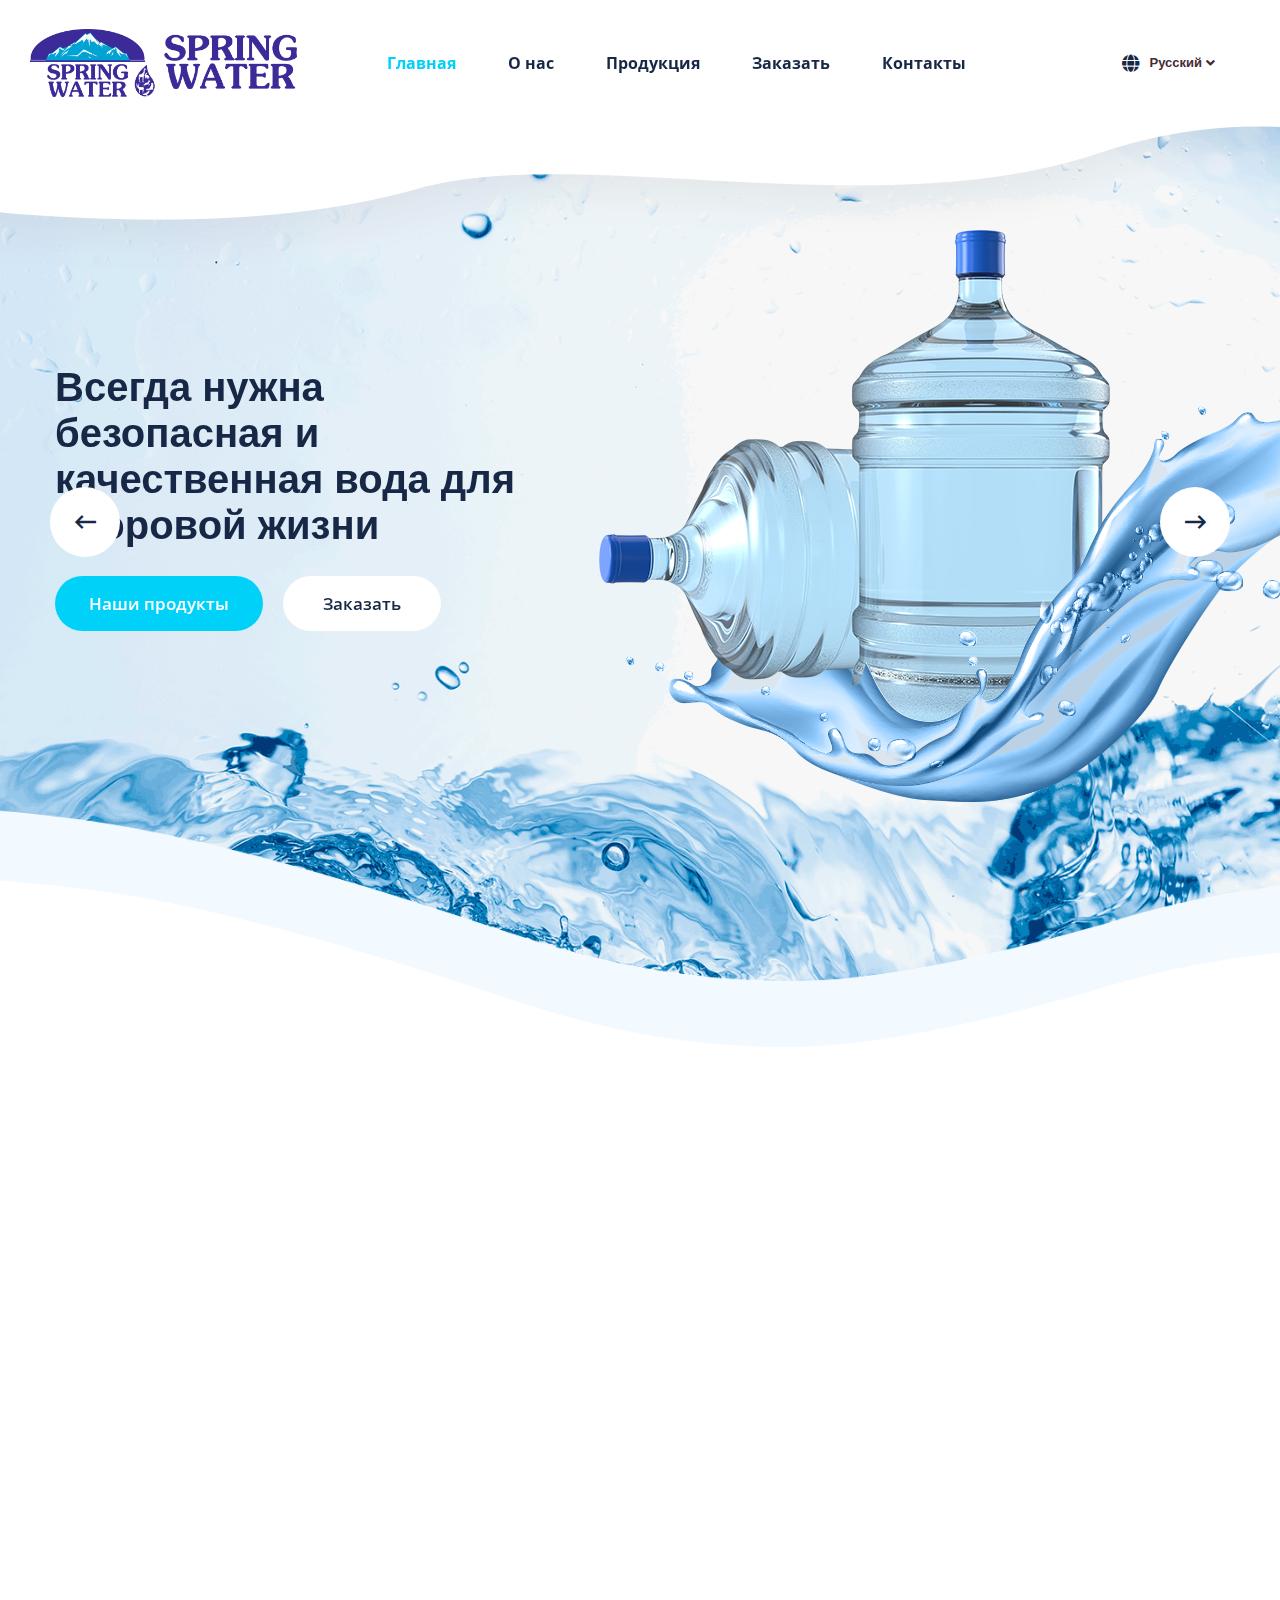
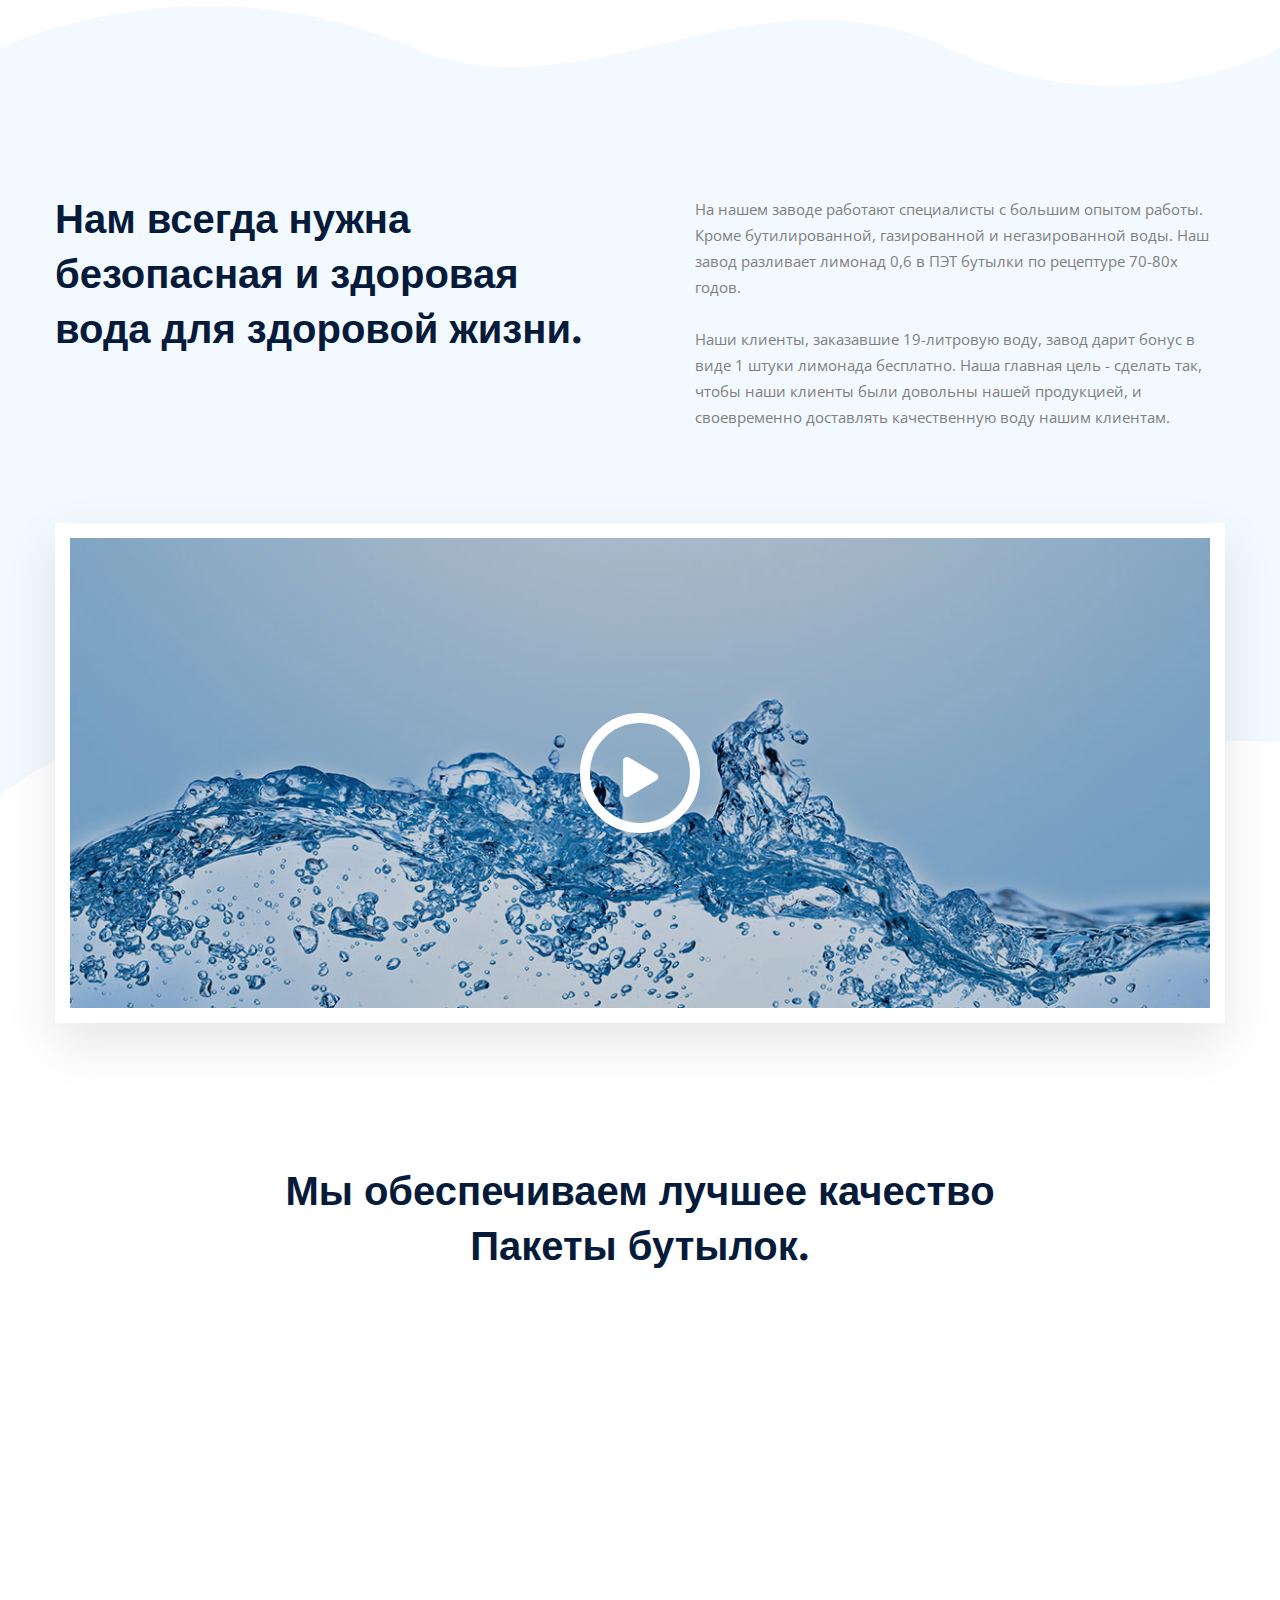
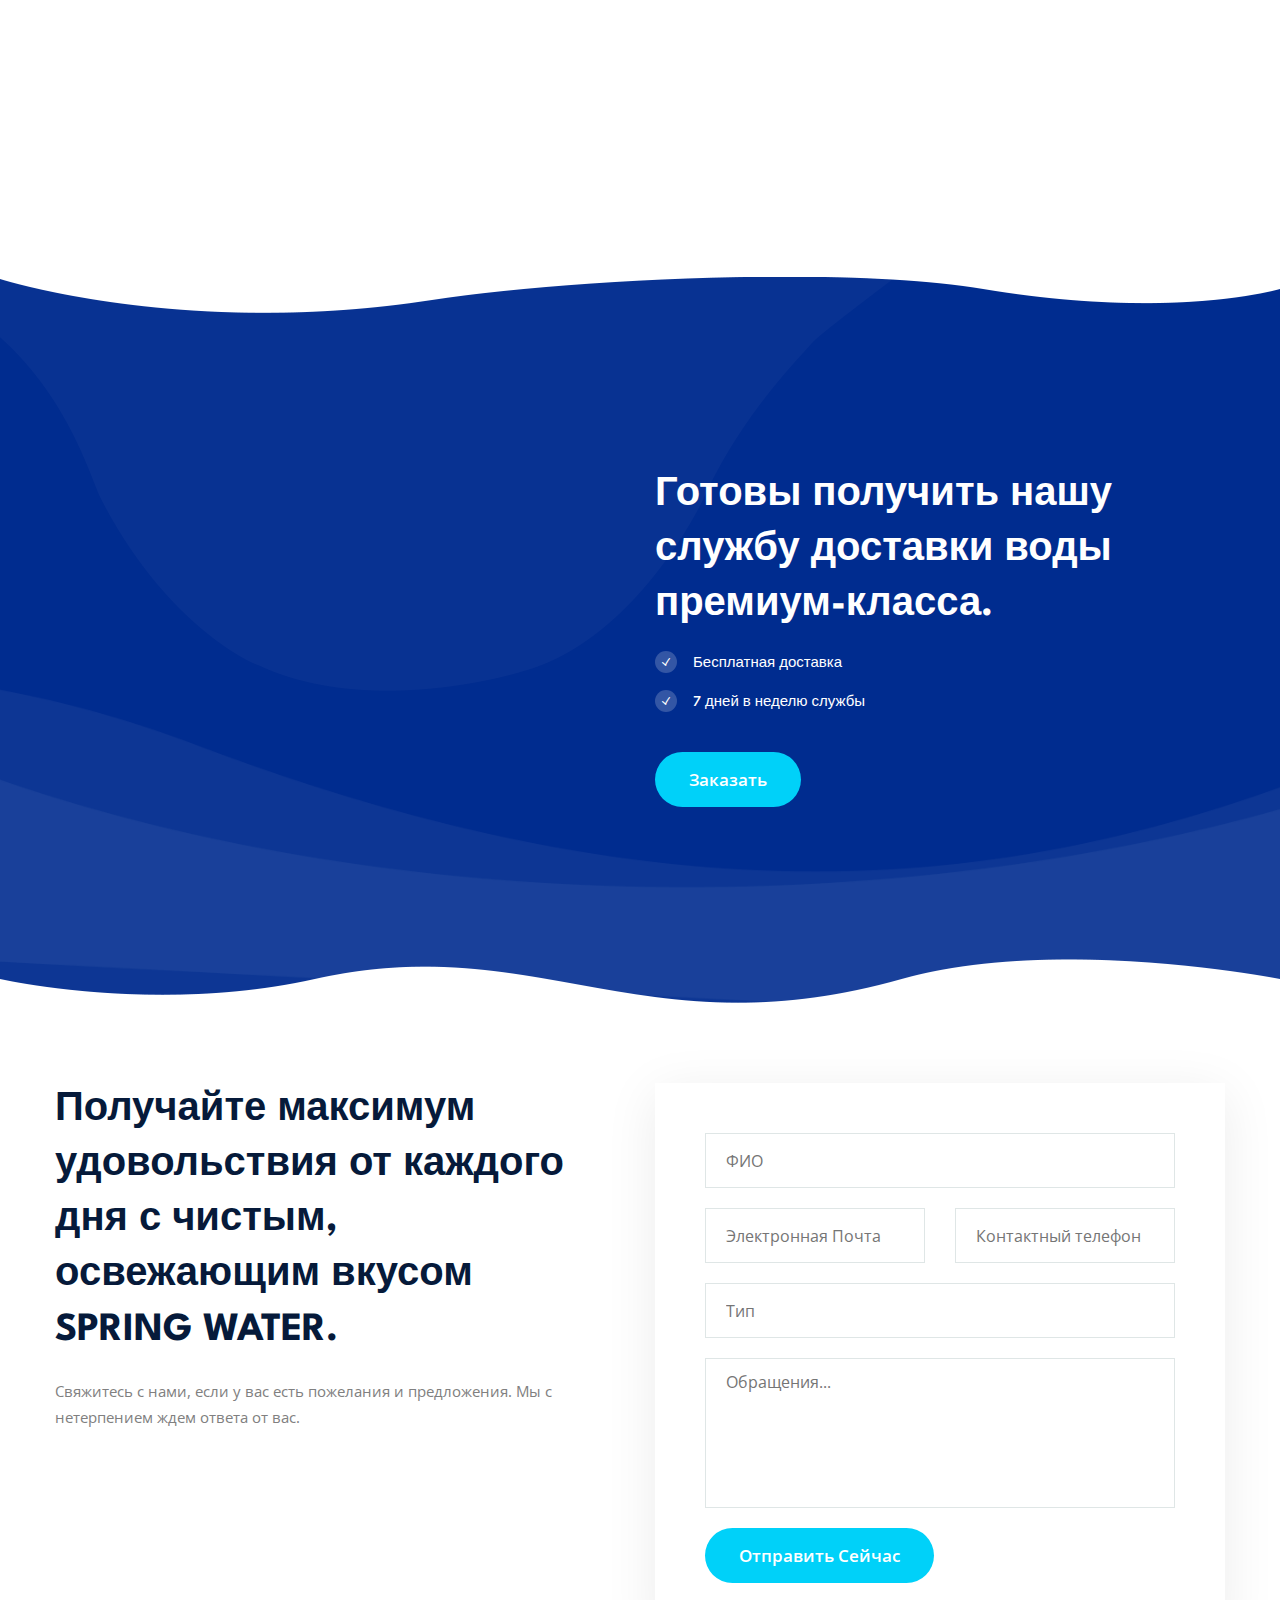
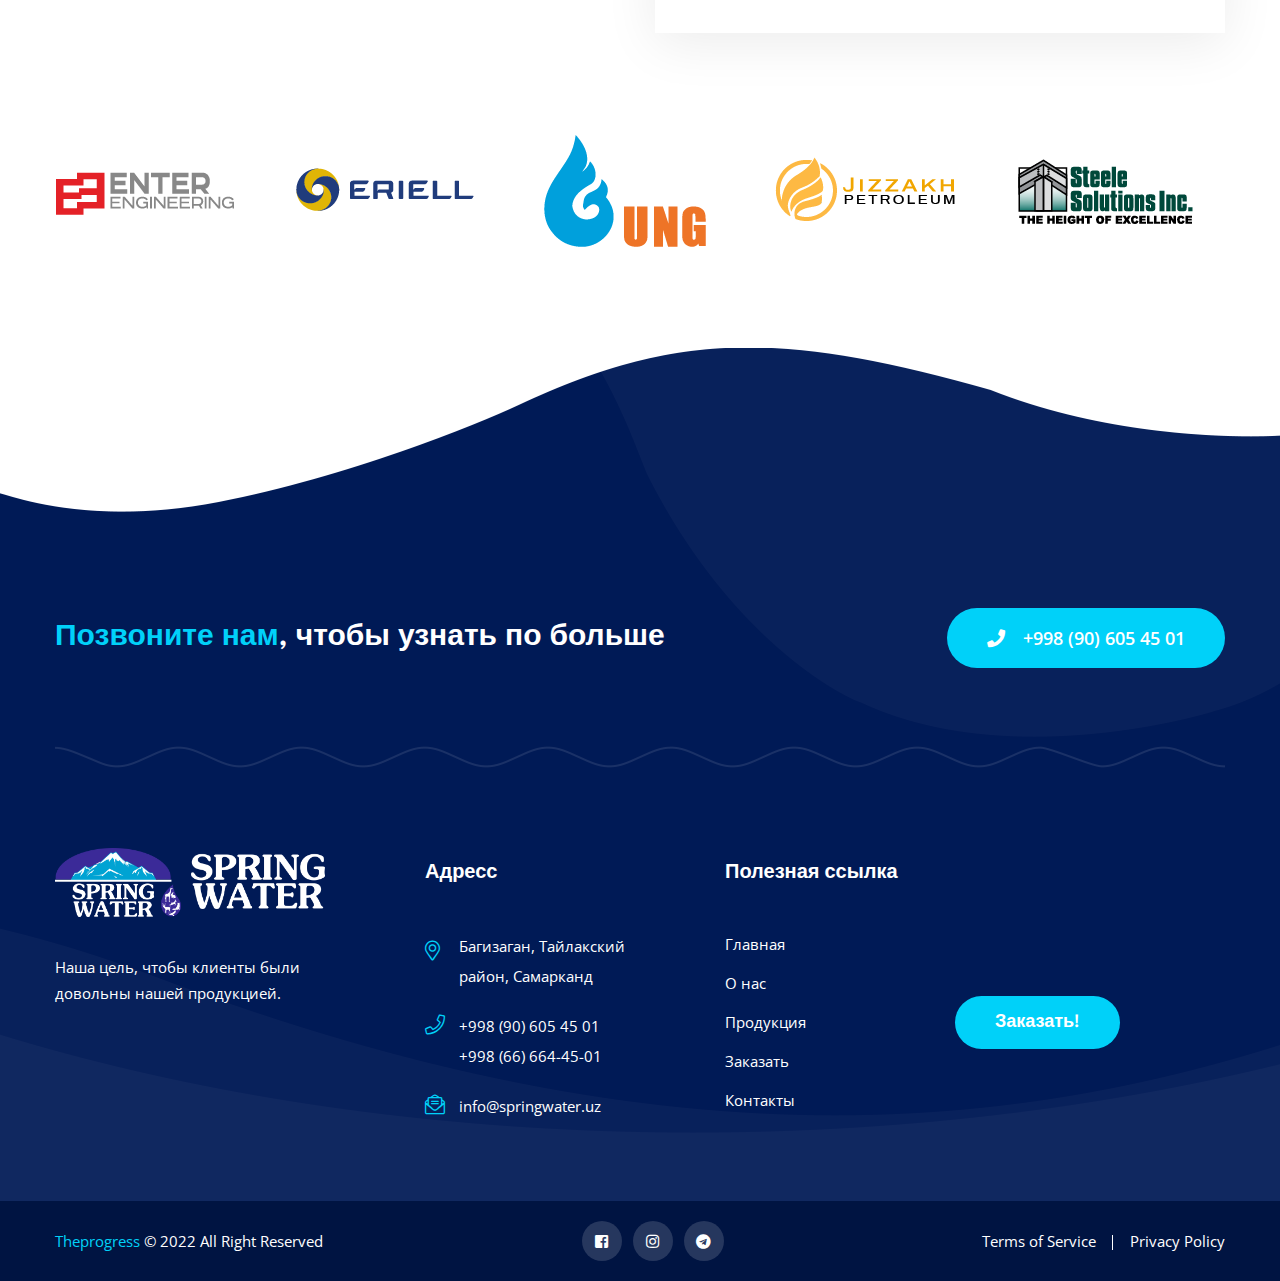
==== index.html @ 5a6dc111 "O'zbekchasi" ====
<!DOCTYPE html>
<html lang="en">

<head>
    <meta charset="utf-8">
    <meta http-equiv="X-UA-Compatible" content="IE=edge">
    <meta name="viewport" content="width=device-width, initial-scale=1.0, maximum-scale=1.0, user-scalable=0">

    <title>Springwater</title>

    <!-- Fav Icon -->
    <link rel="icon" href="assets/images/favicon.ico" type="image/x-icon">

    <!-- Google Fonts -->
    <link href="https://fonts.googleapis.com/css2?family=Spartan:wght@300;400;500;600;700;800;900&amp;display=swap"
        rel="stylesheet">
    <link
        href="https://fonts.googleapis.com/css2?family=Open+Sans:ital,wght@0,300;0,400;0,600;0,700;0,800;1,300;1,400;1,600;1,700;1,800&amp;display=swap"
        rel="stylesheet">

    <!-- Stylesheets -->
    <link href="assets/css/font-awesome-all.css" rel="stylesheet">
    <link href="assets/css/flaticon.css" rel="stylesheet">
    <link href="assets/css/owl.css" rel="stylesheet">
    <link href="assets/css/bootstrap.css" rel="stylesheet">
    <link href="assets/css/jquery.fancybox.min.css" rel="stylesheet">
    <link href="assets/css/animate.css" rel="stylesheet">
    <link href="assets/css/jquery-ui.css" rel="stylesheet">
    <link href="assets/css/color.css" rel="stylesheet">
    <link href="assets/css/style.css" rel="stylesheet">
    <link href="assets/css/responsive.css" rel="stylesheet">

</head>


<!-- page wrapper -->

<body>

    <div class="boxed_wrapper">


        <!-- preloader -->
        <div class="loader-wrap">
            <div class="preloader">
                <div class="preloader-close">Preloader Close</div>
                <div id="handle-preloader" class="handle-preloader">
                    <div class="animation-preloader">
                        <div class="spinner"></div>
                        <div class="txt-loading">
                            <span data-text-preloader="s" class="letters-loading">
                                s
                            </span>
                            <span data-text-preloader="p" class="letters-loading">
                                p
                            </span>
                            <span data-text-preloader="r" class="letters-loading">
                                r
                            </span>
                            <span data-text-preloader="i" class="letters-loading">
                                i
                            </span>
                            <span data-text-preloader="n" class="letters-loading">
                                n
                            </span>
                            <span data-text-preloader="g" class="letters-loading">
                                g
                            </span>
                            <span data-text-preloader="w" class="letters-loading">
                                w
                            </span>
                            <span data-text-preloader="a" class="letters-loading">
                                a
                            </span>
                            <span data-text-preloader="t" class="letters-loading">
                                t
                            </span>
                            <span data-text-preloader="e" class="letters-loading">
                                e
                            </span>
                            <span data-text-preloader="r" class="letters-loading">
                                r
                            </span>
                        </div>
                    </div>
                </div>
            </div>
        </div>
        <!-- preloader end -->


        <!-- main header -->
        <header class="main-header">
            <!-- header-lower -->
            <div class="header-lower">
                <div class="shape" style="background-image: url(assets/images/shape/shape-1.png);"></div>
                <div class="outer-box">
                    <div class="logo-box">
                        <figure class="logo"><a href="index.html"><img src="assets/images/logo.png" alt=""></a></figure>
                    </div>
                    <div class="menu-area clearfix">
                        <!--Mobile Navigation Toggler-->
                        <div class="mobile-nav-toggler">
                            <i class="icon-bar"></i>
                            <i class="icon-bar"></i>
                            <i class="icon-bar"></i>
                        </div>
                        <nav class="main-menu navbar-expand-md navbar-light">
                            <div class="collapse navbar-collapse show clearfix" id="navbarSupportedContent">
                                <ul class="navigation clearfix">
                                    <li class="current"><a href="index.html">Главная</a>
                                    </li>
                                    <li><a href="about.html">О нас
                                    </a>
                                    </li>
                                    <li><a href="shop.html">Продукция
                                    </a>
                                    </li>
                                    <li><a href="order.html">Заказать </a></li>
                                    <li><a href="contact.html">Контакты</a></li>
                                </ul>
                            </div>
                        </nav>
                    </div>
                    <div class="language nav-right">
                        <div class="lang-btn">
                            <i class="fas fa-globe icon"></i>
                            <span class="txt" style="text-transform: capitalize;">русский</span>
                            <span class="arrow fa fa-angle-down"></span>
                        </div>
                        <div class="lang-dropdown">
                            <ul>
                                <li><a href="https://en.springwater.uz/"  style="text-transform: capitalize;">английский</a></li>
                                <li><a href="https://uz.springwater.uz/"  style="text-transform: capitalize;">узбекский</a></li>
                            </ul>
                        </div>
                    </div>
                </div>
            </div>

            <!--sticky Header-->
            <div class="sticky-header">
                <div class="outer-box">
                    <div class="logo-box">
                        <figure class="logo"><a href="index.html"><img src="assets/images/logo.png" alt=""></a></figure>
                    </div>
                    <div class="menu-area clearfix">
                        <nav class="main-menu clearfix">
                            <!--Keep This Empty / Menu will come through Javascript-->
                        </nav>
                    </div>
                    <div class="language nav-right">
                        <div class="lang-btn">
                            <i class="fas fa-globe icon"></i>
                            <span class="txt" style="text-transform: capitalize;">русский</span>
                            <span class="arrow fa fa-angle-down"></span>
                        </div>
                        <div class="lang-dropdown">
                            <ul>
                                <li><a href="https://en.springwater.uz/"  style="text-transform: capitalize;">английский</a></li>
                                <li><a href="https://uz.springwater.uz/"  style="text-transform: capitalize;">узбекский</a></li>
                            </ul>
                        </div>
                    </div>
                </div>
            </div>
        </header>
        <!-- main-header end -->

        <!-- Mobile Menu  -->
        <div class="mobile-menu">
            <div class="menu-backdrop"></div>
            <div class="close-btn"><i class="fas fa-times"></i></div>

            <nav class="menu-box">
                <div class="nav-logo"><a href="index.html"><img src="assets/images/logo-2.png" alt="" title=""></a>
                </div>
                <div class="menu-outer">
                    <!--Here Menu Will Come Automatically Via Javascript / Same Menu as in Header-->
                </div>
                <div class="contact-info">
                    <h4>Контактная информация</h4>  
                    <ul>
                        <li>Багизаган, Тайлакский район, Самарканд</li>
                        <li><a href="tel:+99890 605 45">+998 (90) 605 45</a></li>
                        <li><a href="mailto:info@example.com">info@springwater.uz</a></li>
                    </ul>
                </div>
                <div class="social-links">
                    <ul class="clearfix">
                        <li><a href="https://www.facebook.com/springwateruz"><span class="fab fa-facebook-square"></span></a></li>
                        <li><a href="https://www.instagram.com/springwateruz/"><span class="fab fa-instagram"></span></a></li>
                        <li><a href="https://t.me/springwateruz"><span class="fab fa-telegram"></span></a></li>
                    </ul>
                </div>
            </nav>
        </div><!-- End Mobile Menu -->


        <!-- banner-style-two -->
        <section class="banner-style-two">
            <div class="pattern-layer" style="background-image: url(assets/images/shape/shape-15.png);"></div>
            <div class="banner-carousel owl-theme owl-carousel owl-dots-none">
                <div class="slide-item">
                    <div class="image-layer" style="background-image: url(assets/images/banner/banner-1.png);"></div>
                    <div class="auto-container">
                        <div class="inner-box">
                            <div class="image-box">
                                <figure class="image"><img src="assets/images/banner/vector-3.png" alt=""></figure>
                            </div>
                            <div class="content-box">
                                <h2>Всегда нужна безопасная и качественная вода для здоровой жизни</h2>
                                <div class="btn-box clearfix">
                                    <a href="shop.html" class="theme-btn btn-one">Наши продукты</a>
                                    <a href="order.html" class="theme-btn banner-btn">Заказать</a>
                                </div>
                            </div>
                        </div>
                    </div>
                </div>
                <div class="slide-item">
                    <div class="image-layer" style="background-image: url(assets/images/banner/banner-2.png);"></div>
                    <div class="auto-container">
                        <div class="inner-box">
                            <div class="image-box">
                                <figure class="image"><img src="assets/images/banner/vector-4.png" alt=""></figure>
                            </div>
                            <div class="content-box">
                                <h2>Получайте максимум удовольствия от каждого дня с чистым, освежающим вкусом SPRING WATER.</h2>
                                <div class="btn-box clearfix">
                                    <a href="shop.html" class="theme-btn btn-one">Наши продукты</a>
                                    <a href="order.html" class="theme-btn banner-btn">Заказать</a>
                                </div>
                            </div>
                        </div>
                    </div>
                </div>
                <div class="slide-item">
                    <div class="pattern-layer-2" style="background-image: url(assets/images/shape/shape-17.png);"></div>
                    <div class="image-layer" style="background-image: url(assets/images/banner/banner-3.png);"></div>
                    <div class="auto-container">
                        <div class="inner-box">
                            <div class="content-box">
                                <h2>100% НАТУРАЛЬНАЯ РОДНИКОВАЯ ВОДА.
                                    И ГОРДИМСЯ ЭТИМ.</h2>
                                <div class="btn-box clearfix">
                                    <a href="shop.html" class="theme-btn btn-one">Наши продукты</a>
                                    <a href="order.html" class="theme-btn banner-btn">Заказать</a>
                                </div>
                            </div>
                        </div>
                    </div>
                </div>
            </div>
        </section>
        <!-- banner-style-two end -->


        <!-- feature-section -->
        <section class="feature-section alternat-2 centred">
            <div class="auto-container">
                <div class="inner-container wow fadeInLeft animated" data-wow-delay="00ms" data-wow-duration="1500ms">
                    <div class="title-text">
                        <h2>Надежное имя в <br>
                            Промышленность бутилированной воды</h2>
                    </div>
                    <div class="row clearfix">
                        <div class="col-lg-3 col-md-6 col-sm-12 feature-block">
                            <div class="feature-block-one">
                                <div class="inner-box">
                                    <div class="shape" style="background-image: url(assets/images/shape/shape-3.png);">
                                    </div>
                                    <div class="icon-box"><i class="flaticon-water-drop"></i></div>
                                    <h4>Максимальная чистота</h4>
                                </div>
                            </div>
                        </div>
                        <div class="col-lg-3 col-md-6 col-sm-12 feature-block">
                            <div class="feature-block-one">
                                <div class="inner-box">
                                    <div class="shape" style="background-image: url(assets/images/shape/shape-3.png);">
                                    </div>
                                    <div class="icon-box"><i class="flaticon-water-drop-1"></i></div>
                                    <h4>Без хлора</h4>
                                </div>
                            </div>
                        </div>
                        <div class="col-lg-3 col-md-6 col-sm-12 feature-block">
                            <div class="feature-block-one">
                                <div class="inner-box">
                                    <div class="shape" style="background-image: url(assets/images/shape/shape-3.png);">
                                    </div>
                                    <div class="icon-box"><i class="flaticon-recycle"></i></div>
                                    <h4>5 шагов фильтрации</h4>
                                </div>
                            </div>
                        </div>
                        <div class="col-lg-3 col-md-6 col-sm-12 feature-block">
                            <div class="feature-block-one">
                                <div class="inner-box">
                                    <div class="icon-box"><i class="flaticon-glass"></i></div>
                                    <h4>Здоровая вода</h4>
                                </div>
                            </div>
                        </div>
                    </div>
                </div>
            </div>
        </section>
        <!-- feature-section end -->


        <!-- about-style-two -->
        <section class="about-style-two">
            <div class="pattern-layer" style="background-image: url(assets/images/shape/shape-16.png);"></div>
            <div class="auto-container">
                <div class="content-box">
                    <div class="row clearfix">
                        <div class="col-lg-6 col-md-12 col-sm-12 title-column">
                            <div class="sec-title">
                                <h2>Нам всегда нужна безопасная и здоровая вода для здоровой жизни.</h2>
                            </div>
                        </div>
                        <div class="col-lg-6 col-md-12 col-sm-12 text-column">
                            <div class="text">
                                <p>На нашем заводе работают специалисты с большим опытом работы.
                                    Кроме бутилированной, газированной и негазированной воды.
                                    Наш завод разливает лимонад 0,6 в ПЭТ бутылки по рецептуре 70-80х годов.
                                </p>
                                <p> Наши клиенты, заказавшие 19-литровую воду, завод дарит бонус в виде 1 штуки лимонада бесплатно.
                                    Наша главная цель - сделать так, чтобы наши клиенты были довольны нашей продукцией, и своевременно доставлять качественную воду нашим клиентам.</p>
                            </div>
                        </div>
                    </div>
                </div>
                <div class="video-inner">
                    <div class="inner-box" style="background-image: url(assets/images/background/video-1.jpg);">
                        <div class="video-btn">
                            <a href="https://www.youtube.com/watch?v=nfP5N9Yc72A&amp;t=28s" class="lightbox-image"
                                data-caption=""><i class="fas fa-play"></i></a>
                        </div>
                    </div>
                </div>
            </div>
        </section>
        <!-- about-style-two end -->


        <!-- shop-section -->
        <section class="shop-section centred pt-145">
            <div class="auto-container">
                <div class="sec-title">
                    <h2>Мы обеспечиваем лучшее качество <br>
                        Пакеты бутылок.</h2>
                </div>
                <div class="row clearfix">
                    <div class="col-lg-4 col-md-6 col-sm-12 shop-block">
                        <div class="shop-block-one wow fadeInUp animated" data-wow-delay="00ms"
                            data-wow-duration="1500m">
                            <div class="inner-box">
                                <figure class="image-box"><img src="assets/images/resource/shop/shop-1.jpg" alt=""></figure>
                                <div class="lower-content">
                                    <div class="shape" style="background-image: url(assets/images/shape/shape-7.png);"></div>
                                    <span>Бутылка 6 л</span>
                                    <h4><a href="order.html">Минеральная вода</a></h4>
                                    <div class="btn-box">
                                        <a href="order.html" class="theme-btn btn-two">Заказать</a>
                                    </div>
                                </div>
                            </div>
                        </div>
                    </div>
                    <div class="col-lg-4 col-md-6 col-sm-12 shop-block">
                        <div class="shop-block-one wow fadeInUp animated" data-wow-delay="300ms"
                            data-wow-duration="1500m">
                            <div class="inner-box">
                                <figure class="image-box"><img src="assets/images/resource/shop/shop-2.jpg" alt=""></figure>
                                <div class="lower-content">
                                    <div class="shape" style="background-image: url(assets/images/shape/shape-7.png);"></div>
                                    <span>Бутылка 19 л</span>
                                    <h4><a href="order.html">Минеральная вода</a></h4>
                                    <div class="btn-box">
                                        <a href="order.html" class="theme-btn btn-two">Заказать</a>
                                    </div>
                                </div>
                            </div>
                        </div>
                    </div>
                    <div class="col-lg-4 col-md-6 col-sm-12 shop-block">
                        <div class="shop-block-one wow fadeInUp animated" data-wow-delay="600ms"
                            data-wow-duration="1500m">
                            <div class="inner-box">
                                <figure class="image-box"><img src="assets/images/resource/shop/shop-3.jpg" alt=""></figure>
                                <div class="lower-content">
                                    <div class="shape" style="background-image: url(assets/images/shape/shape-7.png);"></div>
                                    <span>Бутылка 1 л</span>
                                    <h4><a href="order.html">Минеральная вода</a></h4>
                                    <div class="btn-box">
                                        <a href="order.html" class="theme-btn btn-two">Заказать</a>
                                    </div>
                                </div>
                            </div>
                        </div>
                    </div>
                </div>
            </div>
        </section>
        <!-- shop-section end -->

        <!-- cta-section -->
        <section class="cta-section bg-color-2" style="margin-top: 100px">
            <div class="pattern-layer">
                <div class="pattern-1" style="background-image: url(assets/images/shape/shape-10.png);"></div>
                <div class="pattern-2" style="background-image: url(assets/images/shape/shape-2.png);"></div>
                <div class="pattern-3" style="background-image: url(assets/images/shape/shape-33.png);"></div>
                <div class="pattern-4" style="background-image: url(assets/images/shape/shape-34.png);"></div>
            </div>
            <div class="auto-container">
                <div class="row align-items-center clearfix">
                    <div class="col-lg-6 col-md-12 col-sm-12 image-column">
                        <figure class="image-box wow slideInLeft animated" data-wow-delay="00ms"
                            data-wow-duration="1500m clearfix"><img src="assets/images/resource/cta-1.png" alt="">
                        </figure>
                    </div>
                    <div class="col-lg-6 col-md-12 col-sm-12 content-column">
                        <div class="content_block_3">
                            <div class="content-box">
                                <div class="sec-title light">
                                    <h2>Готовы получить нашу службу доставки воды премиум-класса.</h2>
                                </div>
                                <ul class="list clearfix">
                                    <li>Бесплатная доставка</li>
                                    <li>7 дней в неделю службы </li>
                                </ul>
                                <div class="btn-box">
                                    <a href="order.html" class="theme-btn btn-one">Заказать</a>
                                </div>
                            </div>
                        </div>
                    </div>
                </div>
            </div>
        </section>
        <!-- cta-section end -->

        <!-- contact-section -->
        <section class="contact-section bg-color-1" style="padding-top: 80px;">
            <div class="pattern-layer" style="background-image: url(assets/images/shape/shape-23.png);"></div>
            <div class="auto-container">
                <div class="row clearfix">
                    <div class="col-lg-6 col-md-12 col-sm-12 title-column">
                        <div class="title-inner">
                            <div class="sec-title">
                                <h2>Получайте максимум удовольствия от каждого дня с чистым, освежающим вкусом SPRING WATER.</h2>
                            </div>
                            <div class="text">
                                <p>Свяжитесь с нами, если у вас есть пожелания и предложения. Мы с нетерпением ждем ответа от вас.
                                </p>
                            </div>
                        </div>
                    </div>
                    <div class="col-lg-6 col-md-12 col-sm-12 form-column">
                        <div class="content_block_5">
                            <div class="form-inner">
                                <form method="post" action="http://azim.commonsupport.com/Acuasafe/sendemail.php"
                                    id="contact-form" class="default-form">
                                    <div class="row clearfix">
                                        <div class="col-lg-12 col-md-6 col-sm-12 form-group">
                                            <input type="text" name="username" placeholder="ФИО" required="">
                                        </div>
                                        <div class="col-lg-6 col-md-6 col-sm-12 form-group">
                                            <input type="email" name="email" placeholder="Электронная Почта" required="">
                                        </div>
                                        <div class="col-lg-6 col-md-6 col-sm-12 form-group">
                                            <input type="text" name="phone" required="" placeholder="Контактный телефон">
                                        </div>
                                        <div class="col-lg-12 col-md-6 col-sm-12 form-group">
                                            <input type="text" name="subject" required="" placeholder="Тип">
                                        </div>
                                        <div class="col-lg-12 col-md-12 col-sm-12 form-group">
                                            <textarea name="message" placeholder="Oбращения..."></textarea>
                                        </div>
                                        <div class="col-lg-12 col-md-12 col-sm-12 form-group message-btn">
                                            <button class="theme-btn btn-one" type="submit" name="submit-form">Отправить Cейчас</button>
                                        </div>
                                    </div>
                                </form>
                            </div>
                        </div>
                    </div>
                </div>
            </div>
        </section>
        <!-- contact-section end -->


        <!-- clients-section -->
        <section class="clients-section" style="margin: 100px 0;">
            <div class="auto-container">
                <div class="clients-carousel owl-carousel owl-theme owl-dots-none owl-nav-none">
                    <figure class="logo-image"><a href="index.html"><img src="assets/images/clients/clients-logo-1.png"
                                alt=""></a></figure>
                    <figure class="logo-image"><a href="index.html"><img src="assets/images/clients/clients-logo-2.png"
                                alt=""></a></figure>
                    <figure class="logo-image"><a href="index.html"><img src="assets/images/clients/clients-logo-3.png"
                                alt=""></a></figure>
                    <figure class="logo-image"><a href="index.html"><img src="assets/images/clients/clients-logo-4.png"
                                alt=""></a></figure>
                    <figure class="logo-image"><a href="index.html"><img src="assets/images/clients/clients-logo-5.png"
                                alt=""></a></figure>
                </div>
            </div>
        </section>
        <!-- clients-section end -->


        <!-- main-footer -->
        <footer class="main-footer">
            <div class="pattern-layer">
                <div class="pattern-1" style="background-image: url(assets/images/shape/shape-12.png);"></div>
                <div class="pattern-2" style="background-image: url(assets/images/shape/shape-13.png);"></div>
                <div class="pattern-3" style="background-image: url(assets/images/shape/shape-14.png);"></div>
            </div>
            <div class="auto-container">
                <div class="footer-top clearfix">
                    <div class="line-shape" style="background-image: url(assets/images/shape/shape-11.png);"></div>
                    <div class="text pull-left">
                        <h2><span>Позвоните нам</span>, чтобы узнать по больше</h2>
                    </div>
                    <div class="support-box pull-right">
                        <a href="tel:+998906054501"><i class="fas fa-phone"></i>+998 (90) 605 45 01</a>
                    </div>
                </div>
                <div class="widget-section">
                    <div class="row clearfix">
                        <div class="col-lg-3 col-md-6 col-sm-12 footer-column">
                            <div class="footer-widget logo-widget">
                                <figure class="footer-logo"><a href="index.html"><img
                                            src="assets/images/footer-logo.png" alt=""></a></figure>
                                <div class="text">
                                    <p>Наша цель, чтобы клиенты были довольны нашей продукцией.</p>
                                </div>
                            </div>
                        </div>
                        <div class="col-lg-3 col-md-6 col-sm-12 footer-column">
                            <div class="footer-widget contact-widget ml-70">
                                <div class="widget-title">
                                    <h4>Адресс</h4>
                                </div>
                                <div class="widget-content">
                                    <ul class="info-list clearfix">
                                        <li><i class="fal fa-map-marker-alt"></i>Багизаган, Тайлакский район, Самарканд
                                        </li>
                                        <li><i class="fal fa-phone"></i><a href="tel:+998906054501">+998 (90) 605 45
                                                01</a><a href="tel:+998666644501">+998 (66) 664-45-01</a></li>
                                        <li><i class="fal fa-envelope-open-text"></i><a
                                                href="mailto:info@springwater.uz">info@springwater.uz</a></li>
                                    </ul>
                                </div>
                            </div>
                        </div>
                        <div class="col-lg-3 col-md-6 col-sm-12 footer-column">
                            <div class="footer-widget links-widget ml-70">
                                <div class="widget-title">
                                    <h4>Полезная ссылка</h4>
                                </div>
                                <div class="widget-content">
                                    <ul class="links-list clearfix">
                                        <li><a href="index.html">Главная</a>
                                        </li>
                                        <li><a href="about.html">О нас
                                        </a>
                                        </li>
                                        <li><a href="shop.html">Продукция
                                        </a>
                                        </li>
                                        <li><a href="order.html">Заказать </a></li>
                                        <li><a href="contact.html">Контакты</a></li>
                                    </ul>
                                </div>
                            </div>
                        </div>
                        <div class="col-lg-3 col-md-6 col-sm-12 footer-column">
                            <div class="footer-widget subscribe-widget">
                                <div class="widget-content">
                                    <div class="form-inner">
                                        <a href="order.html" class="orderNow">Заказать!</a>
                                    </div>
                                </div>
                            </div>
                        </div>
                    </div>
                </div>
            </div>
            <div class="footer-bottom">
                <div class="auto-container">
                    <div class="bottom-inner">
                        <div class="copyright">
                            <p><a href="https://theprogress.uz/">Theprogress</a> &copy; 2022 All Right Reserved</p>
                        </div>
                        <ul class="social-links clearfix">
                            <li><a href="https://www.facebook.com/springwateruz"><span class="fab fa-facebook-square"></span></a></li>
                            <li><a href="https://www.instagram.com/springwateruz/"><span class="fab fa-instagram"></span></a></li>
                            <li><a href="https://t.me/springwateruz"><span class="fab fa-telegram"></span></a></li>
                        </ul>
                        <ul class="footer-nav clearfix">
                            <li><a href="index.html">Terms of Service</a></li>
                            <li><a href="index.html">Privacy Policy</a></li>
                        </ul>
                    </div>
                </div>
            </div>
        </footer>
        <!-- main-footer end -->



        <!--Scroll to top-->
        <button class="scroll-top scroll-to-target" data-target="html">
            <span class="fal fa-angle-up"></span>
        </button>
    </div>


    <!-- jequery plugins -->
    <script src="assets/js/jquery.js"></script>
    <script src="assets/js/popper.min.js"></script>
    <script src="assets/js/bootstrap.min.js"></script>
    <script src="assets/js/owl.js"></script>
    <script src="assets/js/wow.js"></script>
    <script src="assets/js/validation.js"></script>
    <script src="assets/js/jquery.fancybox.js"></script>
    <script src="assets/js/appear.js"></script>
    <script src="assets/js/scrollbar.js"></script>
    <script src="assets/js/jquery-ui.js"></script>
    <script src="assets/js/jquery.nice-select.min.js"></script>

    <!-- main-js -->
    <script src="assets/js/script.js"></script>

</body><!-- End of .page_wrapper -->

<!-- Mirrored from azim.commonsupport.com/Acuasafe/index.html by HTTrack Website Copier/3.x [XR&CO'2014], Mon, 17 Jan 2022 16:27:12 GMT -->

</html>
---- assets/css/flaticon.css ----
@font-face {
    font-family: "flaticon";
    src: url("../fonts/flaticonba3e.ttf?95a56ff57e8d0557ee40da3b6ed5f46e") format("truetype"),
url("../fonts/flaticonba3e.woff?95a56ff57e8d0557ee40da3b6ed5f46e") format("woff"),
url("../fonts/flaticonba3e.woff2?95a56ff57e8d0557ee40da3b6ed5f46e") format("woff2"),
url("../fonts/flaticonba3e.eot?95a56ff57e8d0557ee40da3b6ed5f46e#iefix") format("embedded-opentype"),
url("../fonts/flaticonba3e.svg?95a56ff57e8d0557ee40da3b6ed5f46e#flaticon") format("svg");
}

i[class^="flaticon-"]:before, i[class*=" flaticon-"]:before {
    font-family: flaticon !important;
    font-style: normal;
    font-weight: normal !important;
    font-variant: normal;
    text-transform: none;
    line-height: 1;
    -webkit-font-smoothing: antialiased;
    -moz-osx-font-smoothing: grayscale;
}

.flaticon-water-drop:before {
    content: "\f101";
}
.flaticon-water-drop-1:before {
    content: "\f102";
}
.flaticon-recycle:before {
    content: "\f103";
}
.flaticon-glass:before {
    content: "\f104";
}
.flaticon-water-glass:before {
    content: "\f105";
}
.flaticon-water-bottle:before {
    content: "\f106";
}
.flaticon-water-bottle-1:before {
    content: "\f107";
}
.flaticon-water:before {
    content: "\f108";
}
.flaticon-water-1:before {
    content: "\f109";
}
.flaticon-draw-check-mark:before {
    content: "\f10a";
}
.flaticon-check:before {
    content: "\f10b";
}
.flaticon-cancel:before {
    content: "\f10c";
}
.flaticon-close:before {
    content: "\f10d";
}
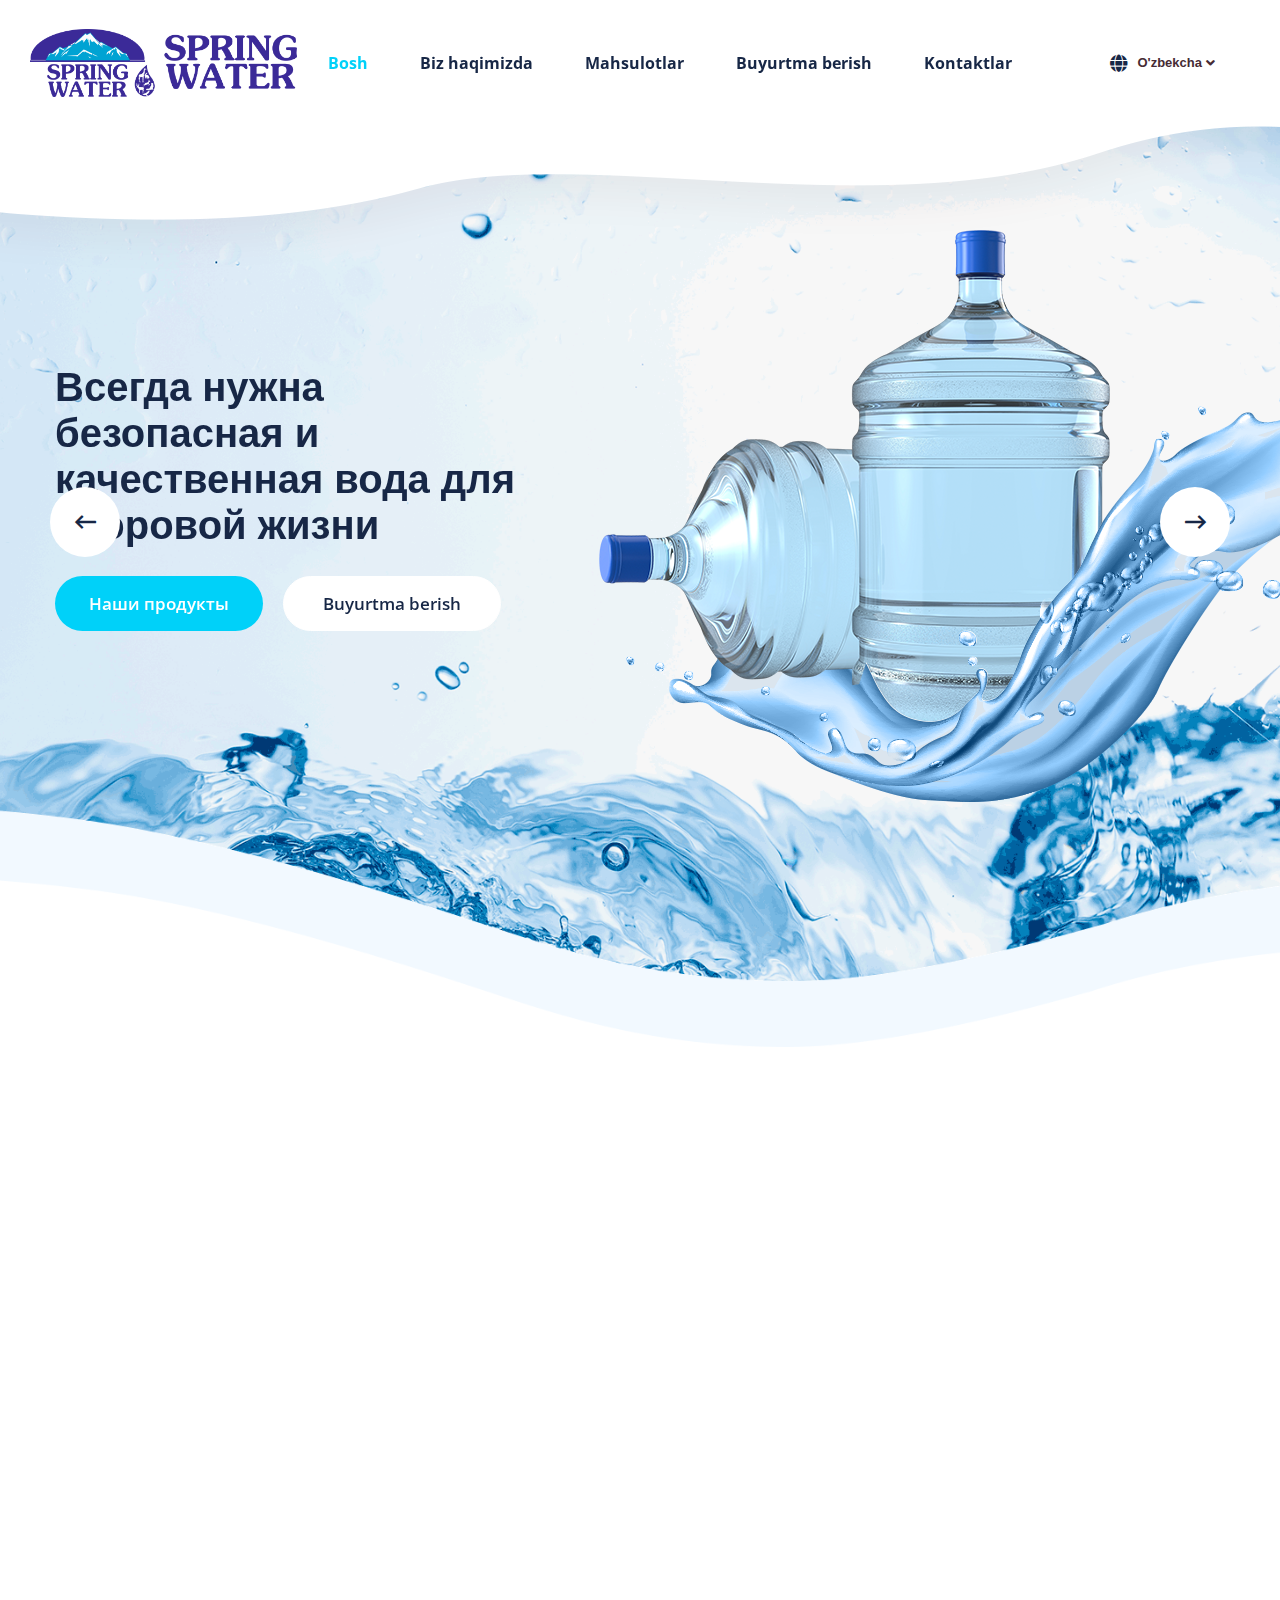
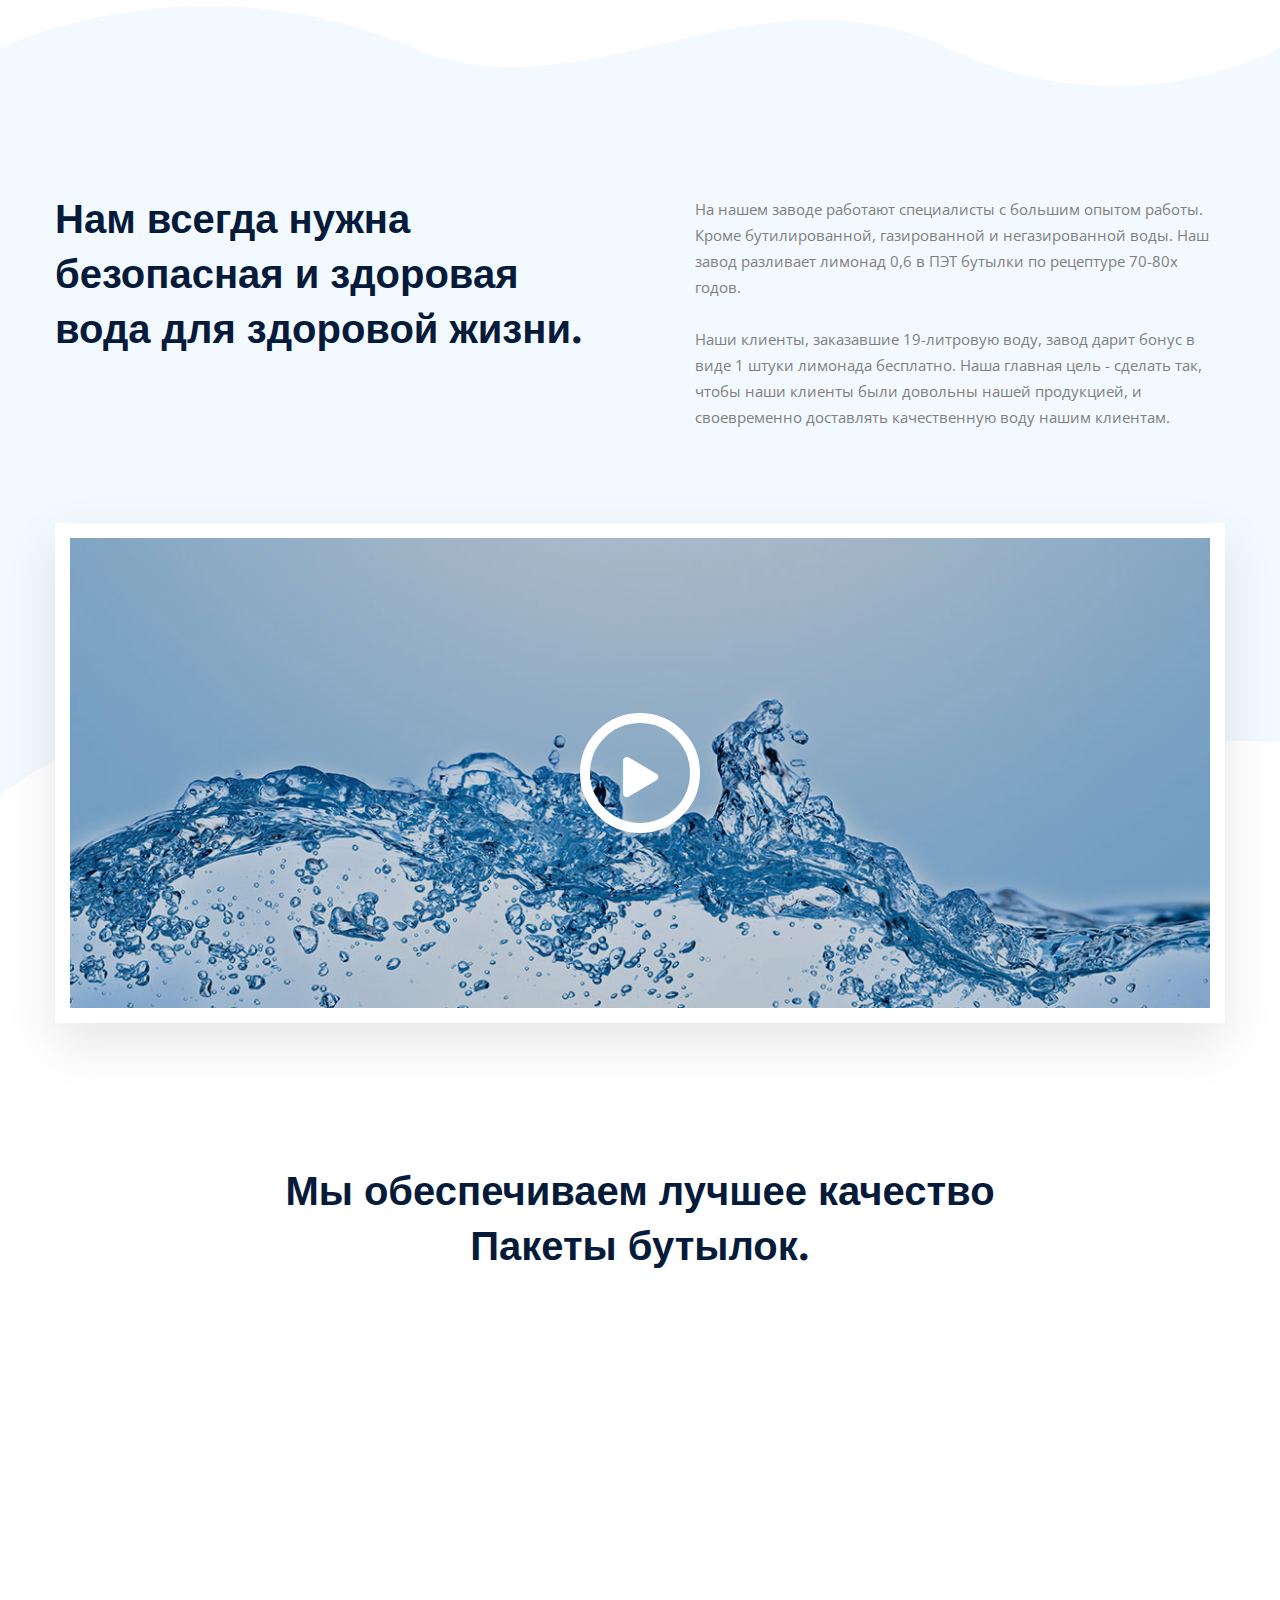
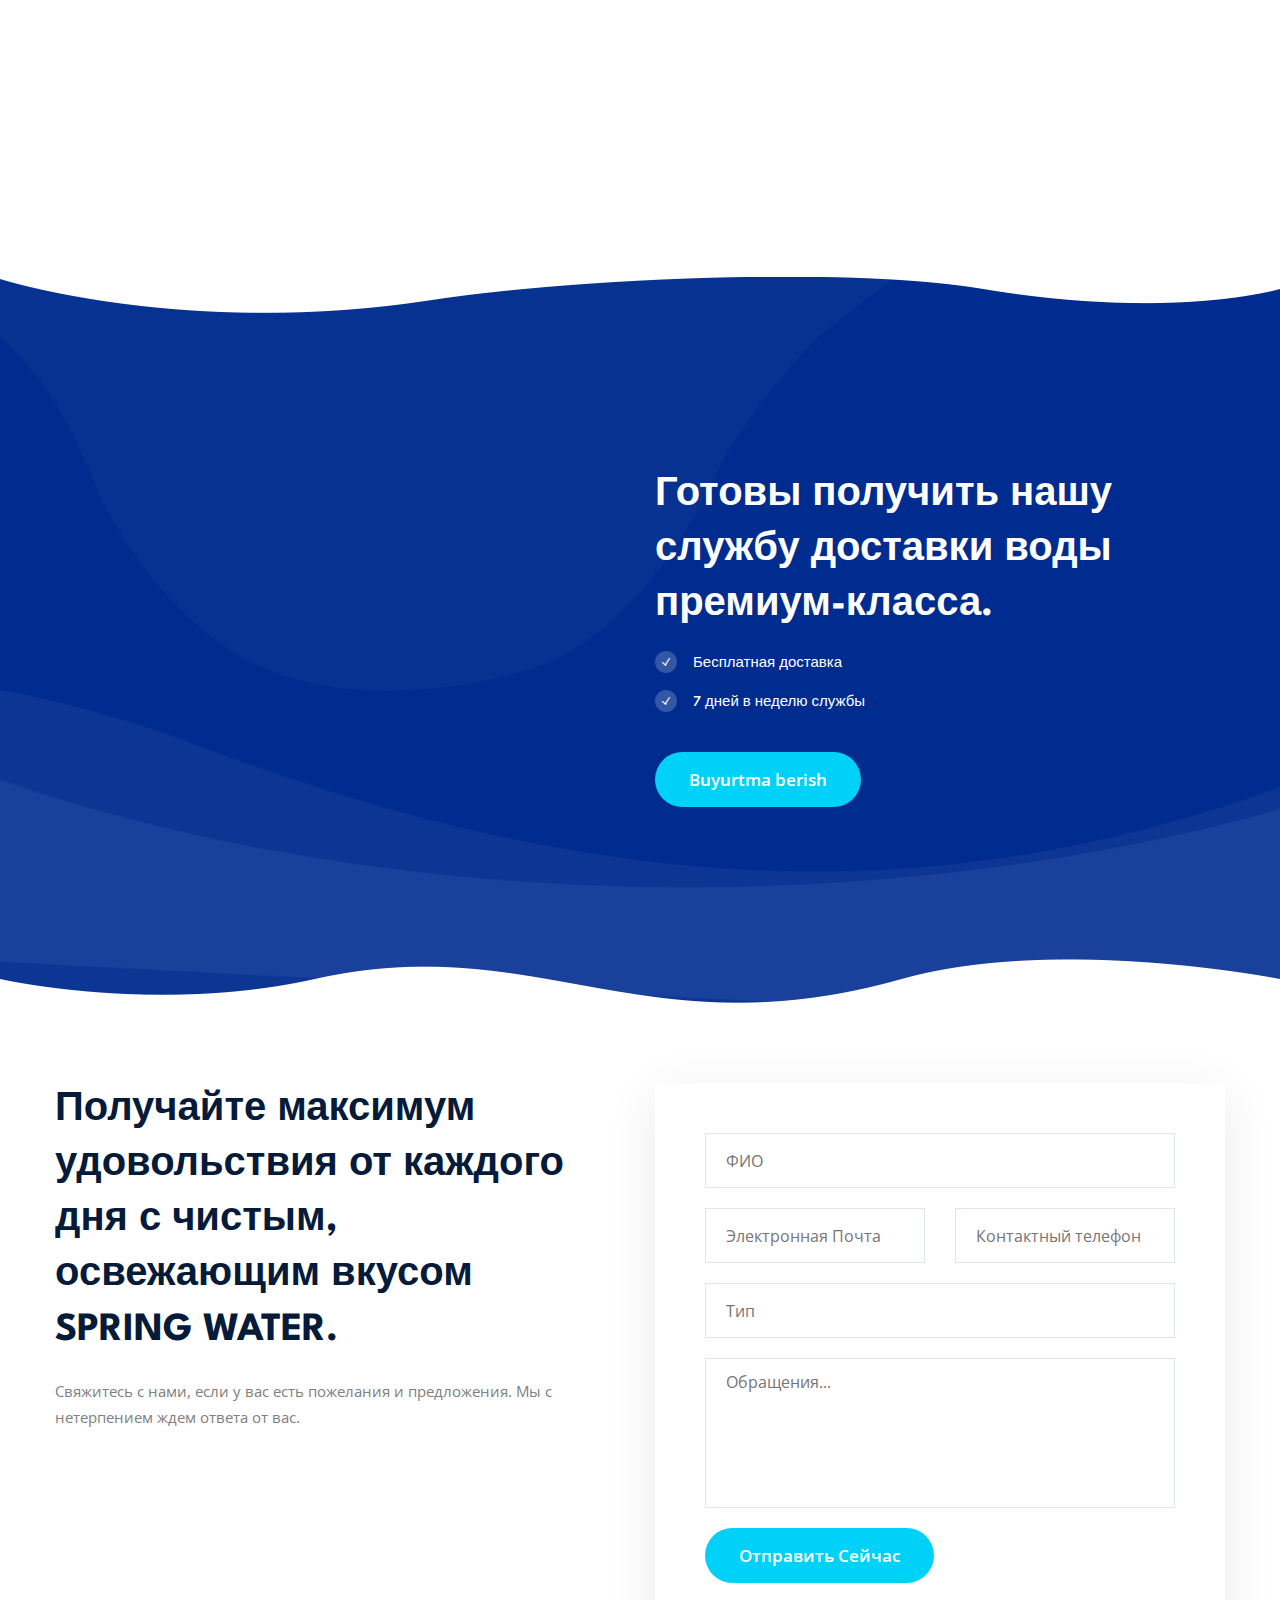
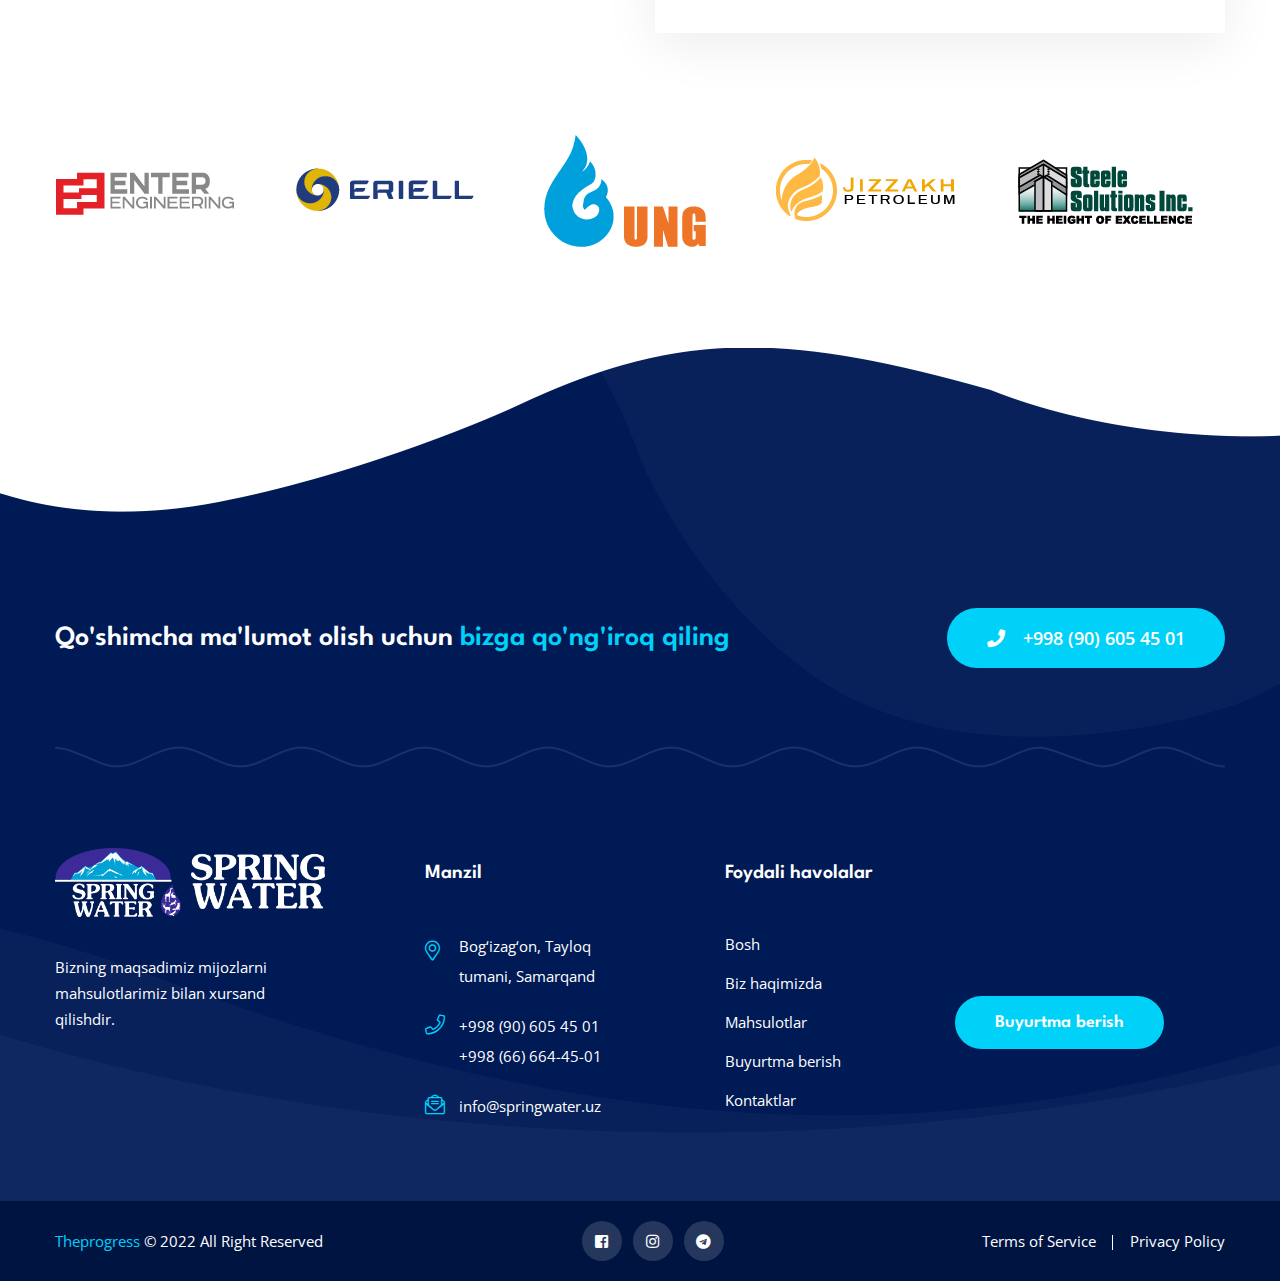
==== commit c1280bba: "logo" ====
--- a/index.html
+++ b/index.html
@@ -108,16 +108,16 @@
                         <nav class="main-menu navbar-expand-md navbar-light">
                             <div class="collapse navbar-collapse show clearfix" id="navbarSupportedContent">
                                 <ul class="navigation clearfix">
-                                    <li class="current"><a href="index.html">Главная</a>
+                                    <li class="current"><a href="index.html">Bosh</a>
                                     </li>
-                                    <li><a href="about.html">О нас
+                                    <li><a href="about.html">Biz haqimizda
                                     </a>
                                     </li>
-                                    <li><a href="shop.html">Продукция
+                                    <li><a href="shop.html">Mahsulotlar
                                     </a>
                                     </li>
-                                    <li><a href="order.html">Заказать </a></li>
-                                    <li><a href="contact.html">Контакты</a></li>
+                                    <li><a href="order.html">Buyurtma berish </a></li>
+                                    <li><a href="contact.html">Kontaktlar</a></li>
                                 </ul>
                             </div>
                         </nav>
@@ -125,13 +125,13 @@
                     <div class="language nav-right">
                         <div class="lang-btn">
                             <i class="fas fa-globe icon"></i>
-                            <span class="txt" style="text-transform: capitalize;">русский</span>
+                            <span class="txt" style="text-transform: capitalize;">O'zbekcha</span>
                             <span class="arrow fa fa-angle-down"></span>
                         </div>
                         <div class="lang-dropdown">
                             <ul>
-                                <li><a href="https://en.springwater.uz/"  style="text-transform: capitalize;">английский</a></li>
-                                <li><a href="https://uz.springwater.uz/"  style="text-transform: capitalize;">узбекский</a></li>
+                                <li><a href="https://en.springwater.uz/"  style="text-transform: capitalize;">Inglizcha</a></li>
+                                <li><a href="https://springwater.uz/"  style="text-transform: capitalize;">Ruscha</a></li>
                             </ul>
                         </div>
                     </div>
@@ -152,13 +152,13 @@
                     <div class="language nav-right">
                         <div class="lang-btn">
                             <i class="fas fa-globe icon"></i>
-                            <span class="txt" style="text-transform: capitalize;">русский</span>
+                            <span class="txt" style="text-transform: capitalize;">O'zbekcha</span>
                             <span class="arrow fa fa-angle-down"></span>
                         </div>
                         <div class="lang-dropdown">
                             <ul>
-                                <li><a href="https://en.springwater.uz/"  style="text-transform: capitalize;">английский</a></li>
-                                <li><a href="https://uz.springwater.uz/"  style="text-transform: capitalize;">узбекский</a></li>
+                                <li><a href="https://en.springwater.uz/"  style="text-transform: capitalize;">Inglizcha</a></li>
+                                <li><a href="https://springwater.uz/"  style="text-transform: capitalize;">Ruscha</a></li>
                             </ul>
                         </div>
                     </div>
@@ -179,9 +179,9 @@
                     <!--Here Menu Will Come Automatically Via Javascript / Same Menu as in Header-->
                 </div>
                 <div class="contact-info">
-                    <h4>Контактная информация</h4>  
+                    <h4 style="text-transform: capitalize;">BIZ BILAN BOG'LANING</h4>  
                     <ul>
-                        <li>Багизаган, Тайлакский район, Самарканд</li>
+                        <li>Bog‘izag‘on, Tayloq tumani, Samarqand</li>
                         <li><a href="tel:+99890 605 45">+998 (90) 605 45</a></li>
                         <li><a href="mailto:info@example.com">info@springwater.uz</a></li>
                     </ul>
@@ -212,7 +212,7 @@
                                 <h2>Всегда нужна безопасная и качественная вода для здоровой жизни</h2>
                                 <div class="btn-box clearfix">
                                     <a href="shop.html" class="theme-btn btn-one">Наши продукты</a>
-                                    <a href="order.html" class="theme-btn banner-btn">Заказать</a>
+                                    <a href="order.html" class="theme-btn banner-btn">Buyurtma berish</a>
                                 </div>
                             </div>
                         </div>
@@ -229,7 +229,7 @@
                                 <h2>Получайте максимум удовольствия от каждого дня с чистым, освежающим вкусом SPRING WATER.</h2>
                                 <div class="btn-box clearfix">
                                     <a href="shop.html" class="theme-btn btn-one">Наши продукты</a>
-                                    <a href="order.html" class="theme-btn banner-btn">Заказать</a>
+                                    <a href="order.html" class="theme-btn banner-btn">Buyurtma berish</a>
                                 </div>
                             </div>
                         </div>
@@ -245,7 +245,7 @@
                                     И ГОРДИМСЯ ЭТИМ.</h2>
                                 <div class="btn-box clearfix">
                                     <a href="shop.html" class="theme-btn btn-one">Наши продукты</a>
-                                    <a href="order.html" class="theme-btn banner-btn">Заказать</a>
+                                    <a href="order.html" class="theme-btn banner-btn">Buyurtma berish</a>
                                 </div>
                             </div>
                         </div>
@@ -364,7 +364,7 @@
                                     <span>Бутылка 6 л</span>
                                     <h4><a href="order.html">Минеральная вода</a></h4>
                                     <div class="btn-box">
-                                        <a href="order.html" class="theme-btn btn-two">Заказать</a>
+                                        <a href="order.html" class="theme-btn btn-two">Buyurtma berish</a>
                                     </div>
                                 </div>
                             </div>
@@ -380,7 +380,7 @@
                                     <span>Бутылка 19 л</span>
                                     <h4><a href="order.html">Минеральная вода</a></h4>
                                     <div class="btn-box">
-                                        <a href="order.html" class="theme-btn btn-two">Заказать</a>
+                                        <a href="order.html" class="theme-btn btn-two">Buyurtma berish</a>
                                     </div>
                                 </div>
                             </div>
@@ -396,7 +396,7 @@
                                     <span>Бутылка 1 л</span>
                                     <h4><a href="order.html">Минеральная вода</a></h4>
                                     <div class="btn-box">
-                                        <a href="order.html" class="theme-btn btn-two">Заказать</a>
+                                        <a href="order.html" class="theme-btn btn-two">Buyurtma berish</a>
                                     </div>
                                 </div>
                             </div>
@@ -433,7 +433,7 @@
                                     <li>7 дней в неделю службы </li>
                                 </ul>
                                 <div class="btn-box">
-                                    <a href="order.html" class="theme-btn btn-one">Заказать</a>
+                                    <a href="order.html" class="theme-btn btn-one">Buyurtma berish</a>
                                 </div>
                             </div>
                         </div>
@@ -525,7 +525,7 @@
                 <div class="footer-top clearfix">
                     <div class="line-shape" style="background-image: url(assets/images/shape/shape-11.png);"></div>
                     <div class="text pull-left">
-                        <h2><span>Позвоните нам</span>, чтобы узнать по больше</h2>
+                        <h2 style="font-size: 28px;">Qo'shimcha ma'lumot olish uchun <span>bizga qo'ng'iroq qiling</span></h2>
                     </div>
                     <div class="support-box pull-right">
                         <a href="tel:+998906054501"><i class="fas fa-phone"></i>+998 (90) 605 45 01</a>
@@ -538,18 +538,18 @@
                                 <figure class="footer-logo"><a href="index.html"><img
                                             src="assets/images/footer-logo.png" alt=""></a></figure>
                                 <div class="text">
-                                    <p>Наша цель, чтобы клиенты были довольны нашей продукцией.</p>
+                                    <p>Bizning maqsadimiz mijozlarni mahsulotlarimiz bilan xursand qilishdir.</p>
                                 </div>
                             </div>
                         </div>
                         <div class="col-lg-3 col-md-6 col-sm-12 footer-column">
                             <div class="footer-widget contact-widget ml-70">
                                 <div class="widget-title">
-                                    <h4>Адресс</h4>
+                                    <h4>Manzil</h4>
                                 </div>
                                 <div class="widget-content">
                                     <ul class="info-list clearfix">
-                                        <li><i class="fal fa-map-marker-alt"></i>Багизаган, Тайлакский район, Самарканд
+                                        <li><i class="fal fa-map-marker-alt"></i>Bog‘izag‘on, Tayloq tumani, Samarqand
                                         </li>
                                         <li><i class="fal fa-phone"></i><a href="tel:+998906054501">+998 (90) 605 45
                                                 01</a><a href="tel:+998666644501">+998 (66) 664-45-01</a></li>
@@ -562,20 +562,20 @@
                         <div class="col-lg-3 col-md-6 col-sm-12 footer-column">
                             <div class="footer-widget links-widget ml-70">
                                 <div class="widget-title">
-                                    <h4>Полезная ссылка</h4>
+                                    <h4>Foydali havolalar</h4>
                                 </div>
                                 <div class="widget-content">
                                     <ul class="links-list clearfix">
-                                        <li><a href="index.html">Главная</a>
+                                        <li><a href="index.html">Bosh</a>
                                         </li>
-                                        <li><a href="about.html">О нас
+                                        <li><a href="about.html">Biz haqimizda
                                         </a>
                                         </li>
-                                        <li><a href="shop.html">Продукция
+                                        <li><a href="shop.html">Mahsulotlar
                                         </a>
                                         </li>
-                                        <li><a href="order.html">Заказать </a></li>
-                                        <li><a href="contact.html">Контакты</a></li>
+                                        <li><a href="order.html">Buyurtma berish </a></li>
+                                        <li><a href="contact.html">Kontaktlar</a></li>
                                     </ul>
                                 </div>
                             </div>
@@ -584,7 +584,7 @@
                             <div class="footer-widget subscribe-widget">
                                 <div class="widget-content">
                                     <div class="form-inner">
-                                        <a href="order.html" class="orderNow">Заказать!</a>
+                                        <a href="order.html" class="orderNow">Buyurtma berish</a>
                                     </div>
                                 </div>
                             </div>
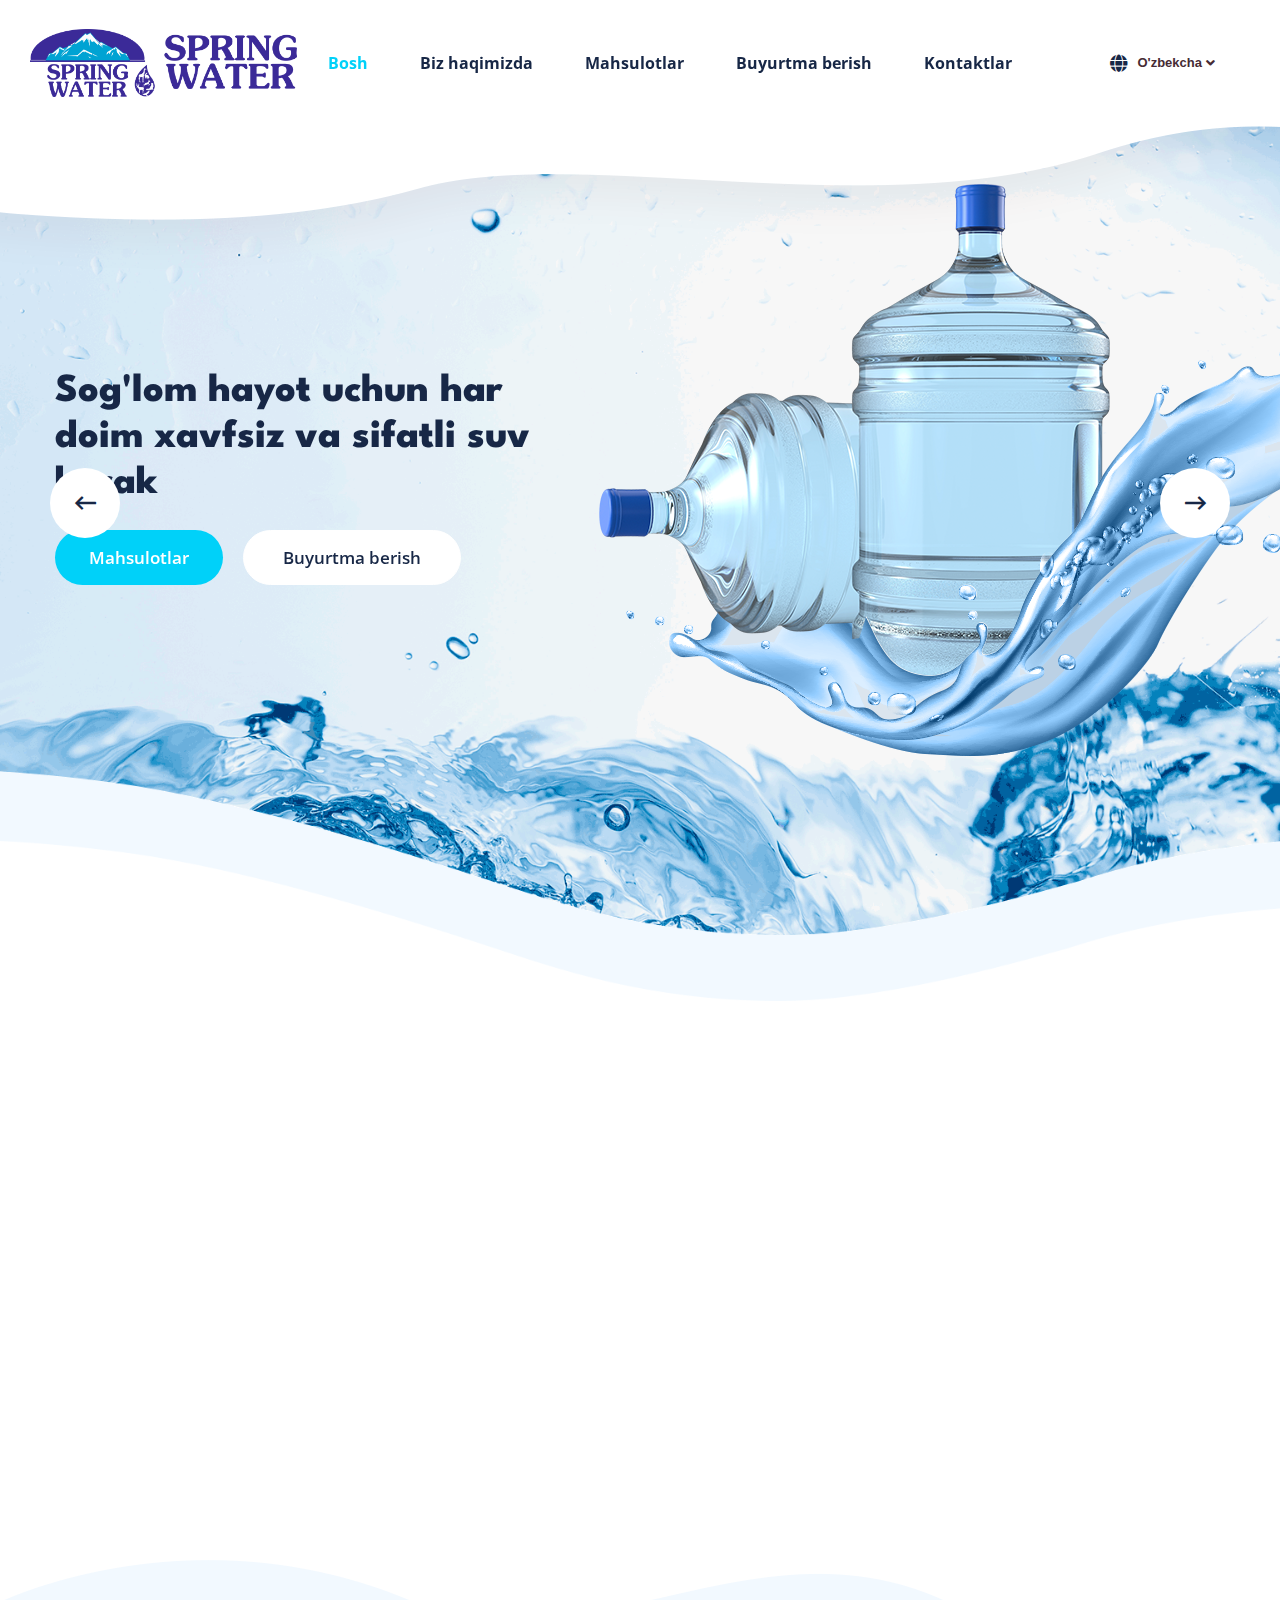
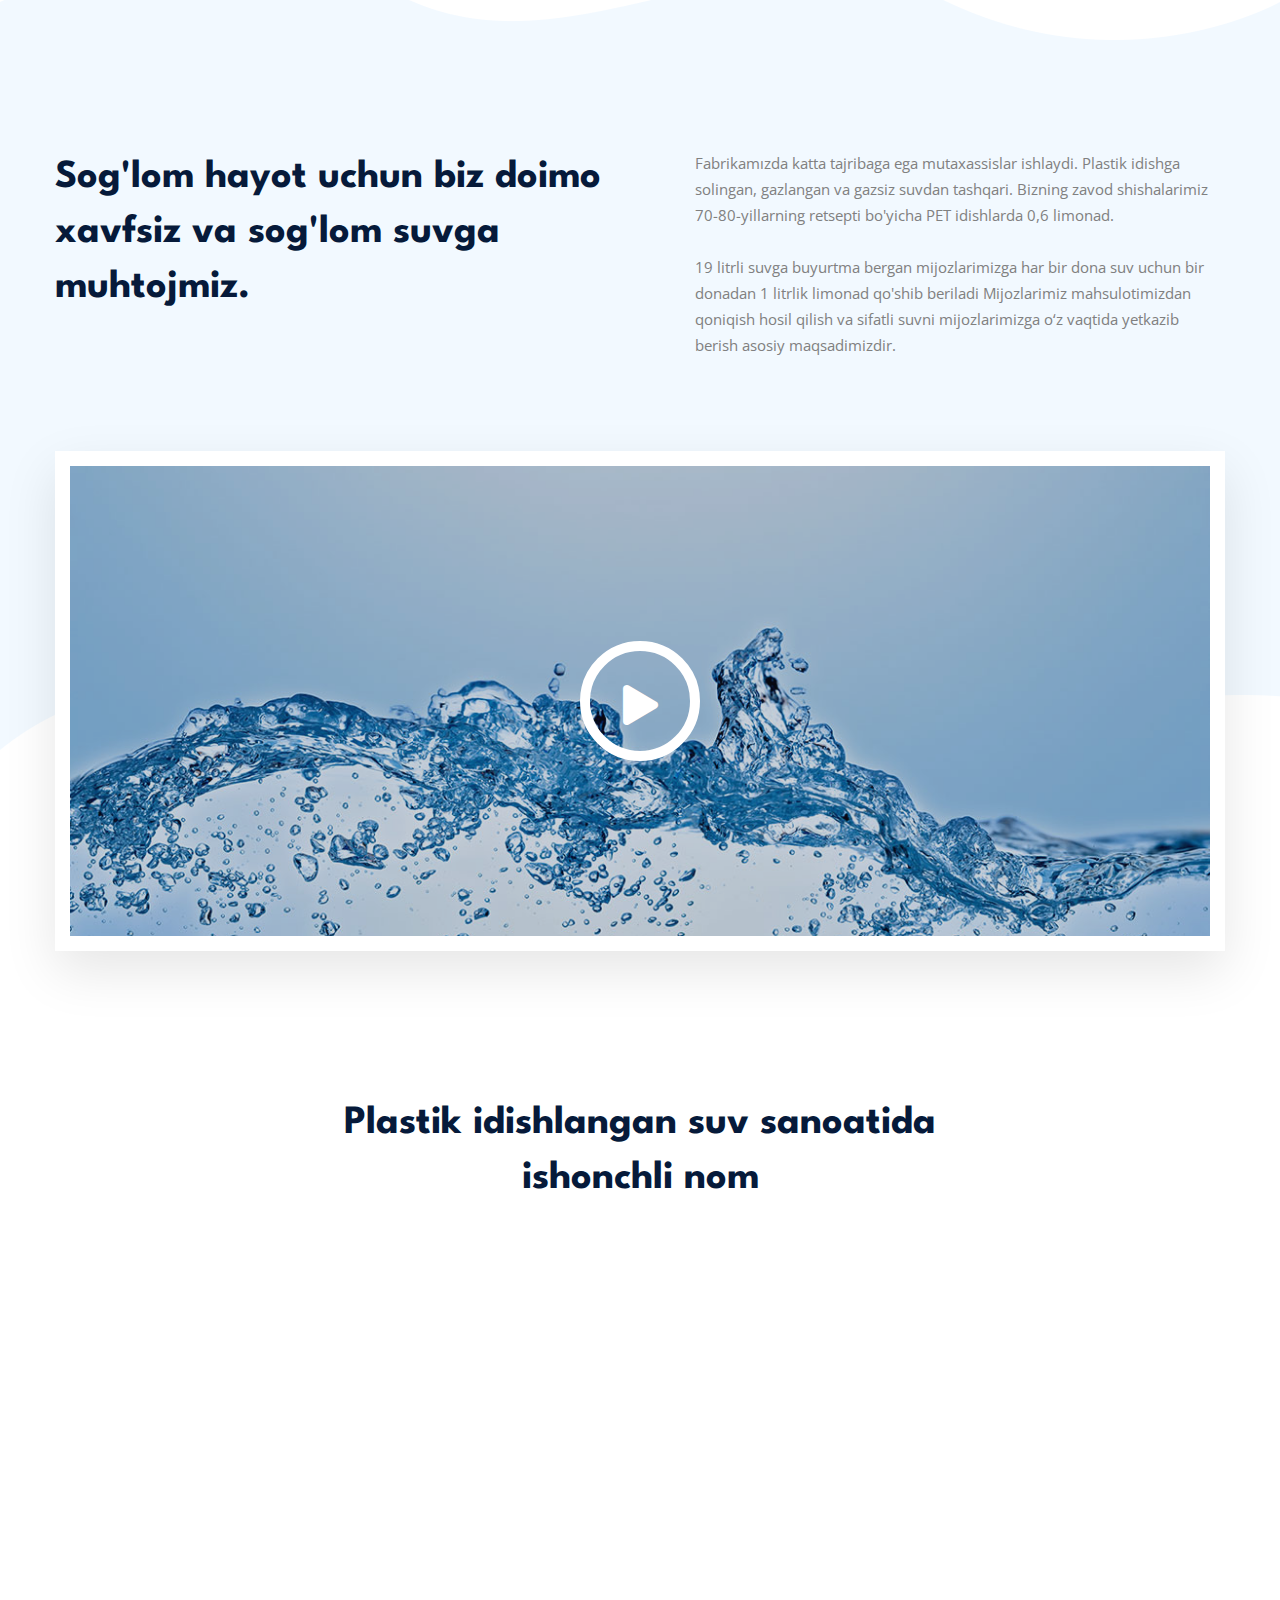
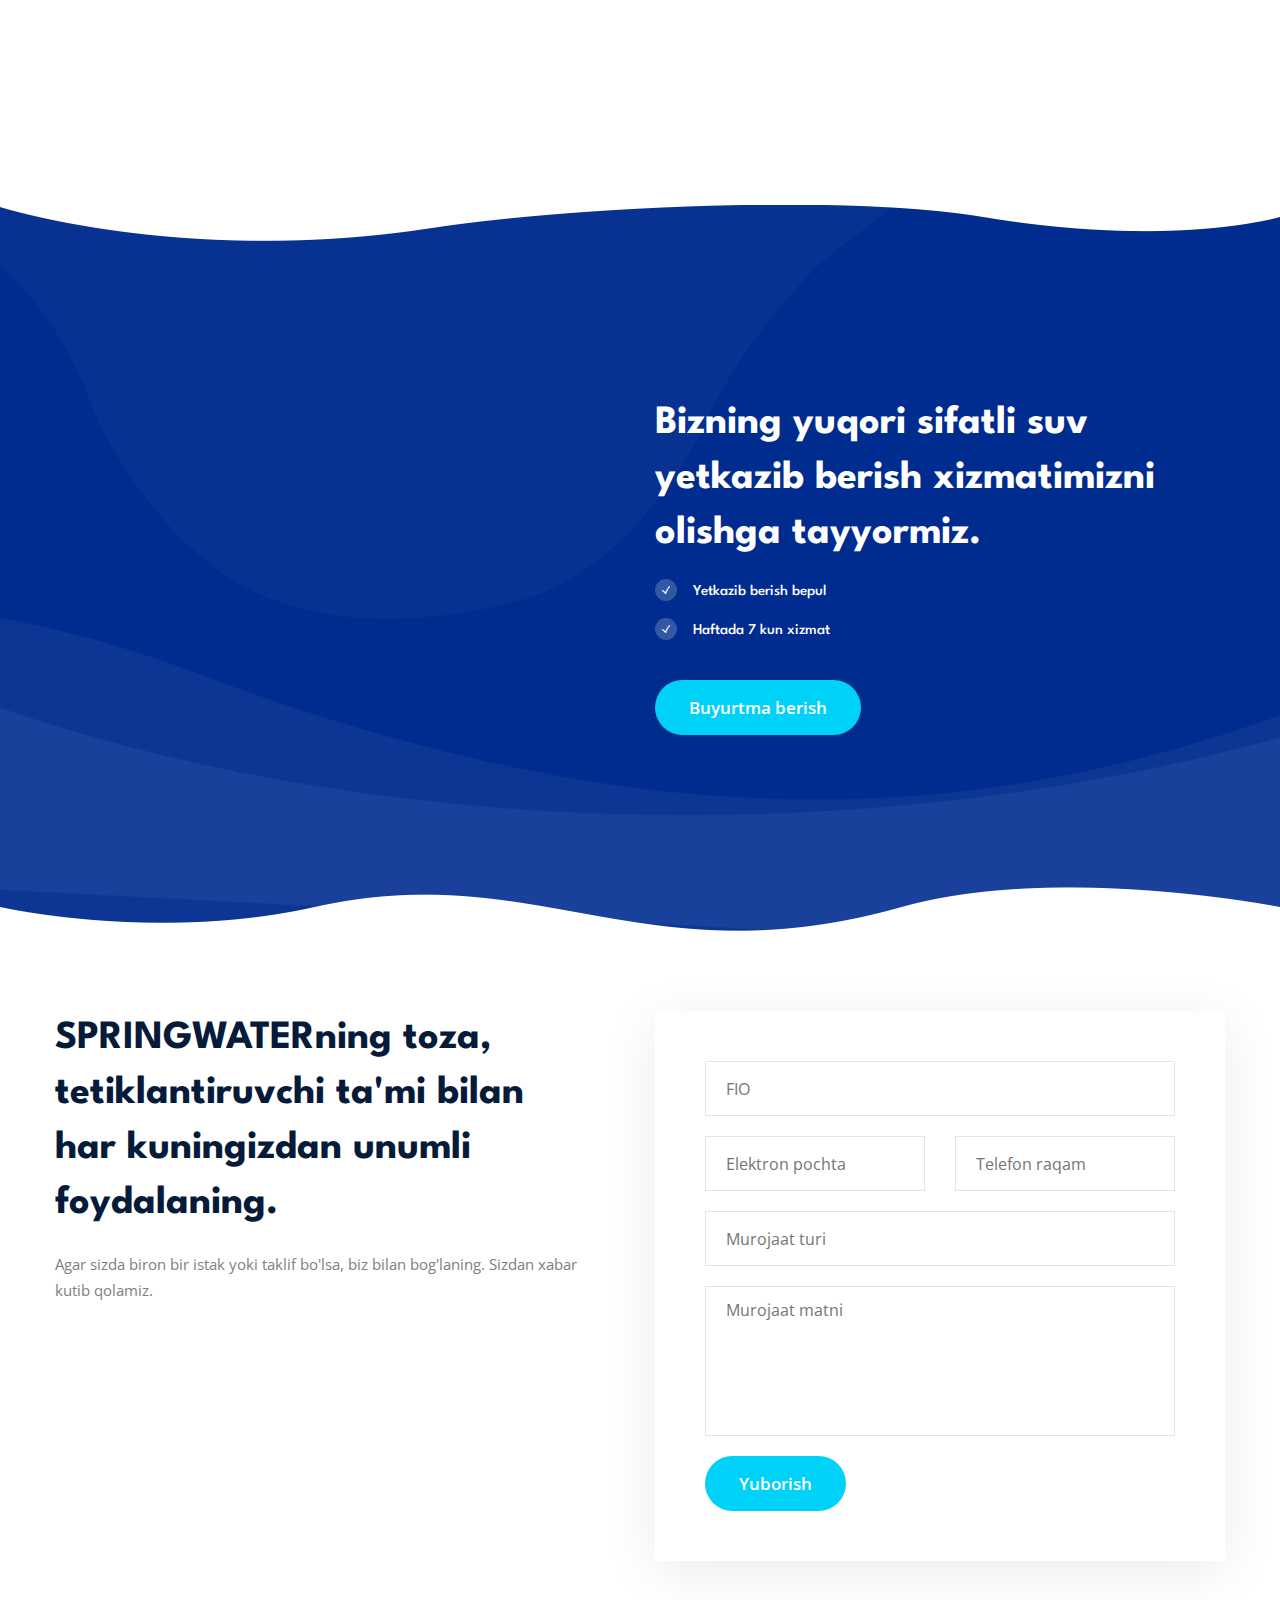
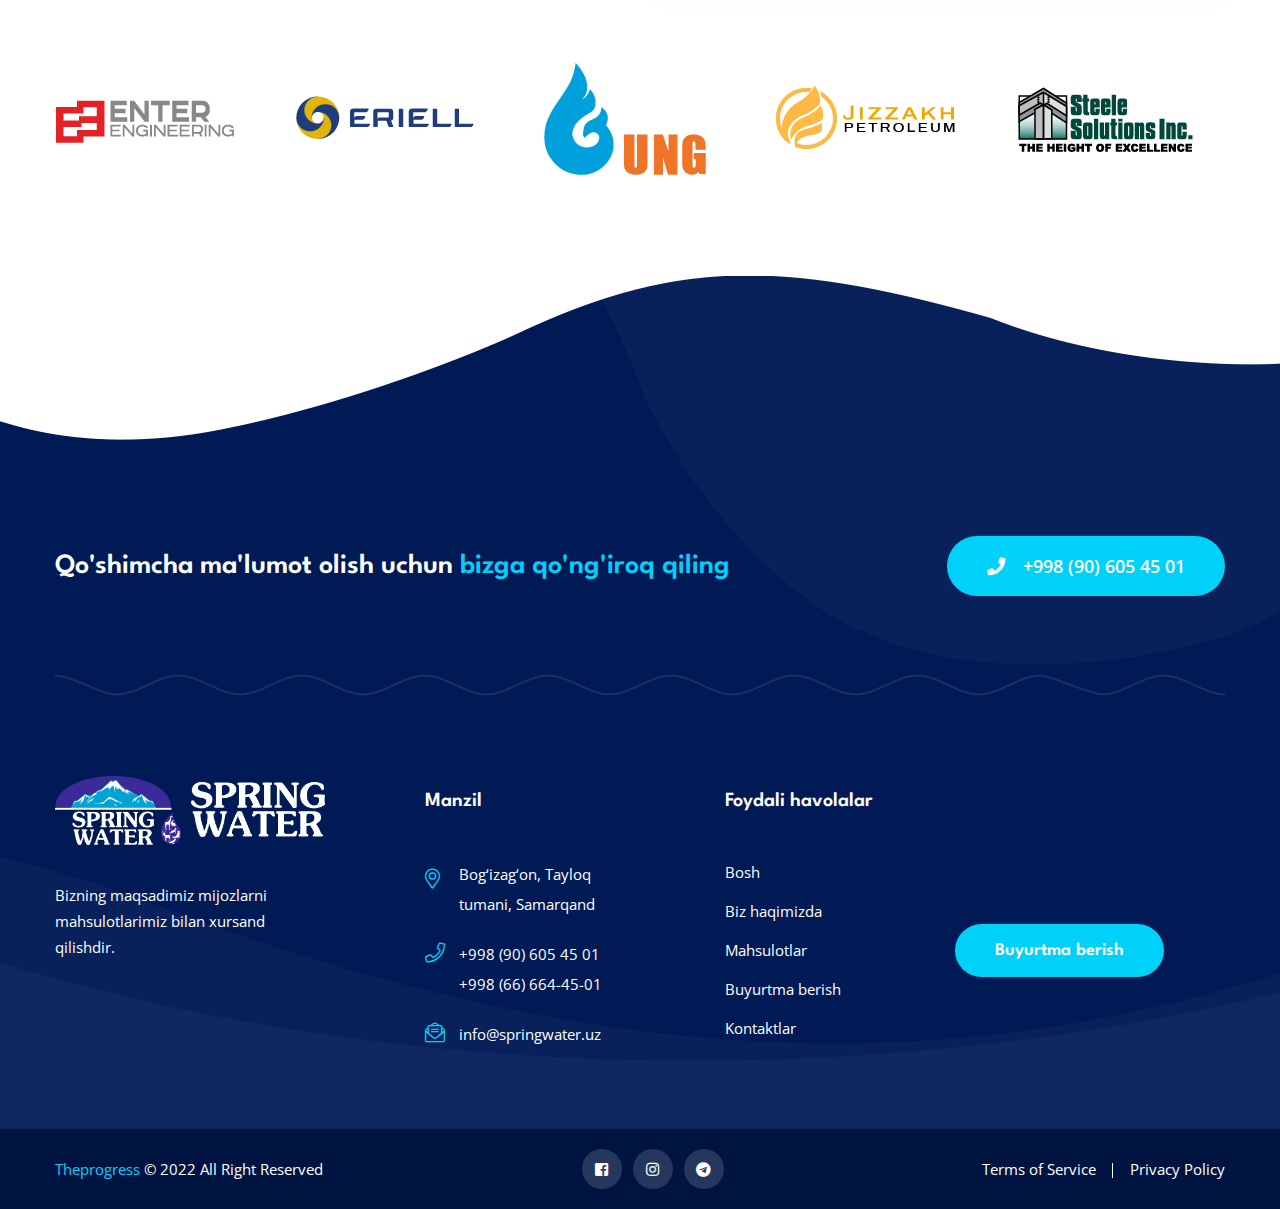
==== commit 70cb8b4b: "End" ====
--- a/index.html
+++ b/index.html
@@ -209,9 +209,9 @@
                                 <figure class="image"><img src="assets/images/banner/vector-3.png" alt=""></figure>
                             </div>
                             <div class="content-box">
-                                <h2>Всегда нужна безопасная и качественная вода для здоровой жизни</h2>
+                                <h2>Sog'lom hayot uchun har doim xavfsiz va sifatli suv kerak</h2>
                                 <div class="btn-box clearfix">
-                                    <a href="shop.html" class="theme-btn btn-one">Наши продукты</a>
+                                    <a href="shop.html" class="theme-btn btn-one">Mahsulotlar</a>
                                     <a href="order.html" class="theme-btn banner-btn">Buyurtma berish</a>
                                 </div>
                             </div>
@@ -226,9 +226,9 @@
                                 <figure class="image"><img src="assets/images/banner/vector-4.png" alt=""></figure>
                             </div>
                             <div class="content-box">
-                                <h2>Получайте максимум удовольствия от каждого дня с чистым, освежающим вкусом SPRING WATER.</h2>
+                                <h2>SPRINGWATERning toza, tetiklantiruvchi ta'mi bilan har kuningizdan unumli foydalaning.</h2>
                                 <div class="btn-box clearfix">
-                                    <a href="shop.html" class="theme-btn btn-one">Наши продукты</a>
+                                    <a href="shop.html" class="theme-btn btn-one">Mahsulotlar</a>
                                     <a href="order.html" class="theme-btn banner-btn">Buyurtma berish</a>
                                 </div>
                             </div>
@@ -241,10 +241,10 @@
                     <div class="auto-container">
                         <div class="inner-box">
                             <div class="content-box">
-                                <h2>100% НАТУРАЛЬНАЯ РОДНИКОВАЯ ВОДА.
-                                    И ГОРДИМСЯ ЭТИМ.</h2>
+                                <h2>100% TABIY BULOQ SUVI VA
+                                    BIZ BU BILAN FAXRLANAMIZ.</h2>
                                 <div class="btn-box clearfix">
-                                    <a href="shop.html" class="theme-btn btn-one">Наши продукты</a>
+                                    <a href="shop.html" class="theme-btn btn-one">Mahsulotlar</a>
                                     <a href="order.html" class="theme-btn banner-btn">Buyurtma berish</a>
                                 </div>
                             </div>
@@ -261,8 +261,7 @@
             <div class="auto-container">
                 <div class="inner-container wow fadeInLeft animated" data-wow-delay="00ms" data-wow-duration="1500ms">
                     <div class="title-text">
-                        <h2>Надежное имя в <br>
-                            Промышленность бутилированной воды</h2>
+                        <h2>Suv ishlab chiqarish sanoatida <br> ishonchli nom.</h2>
                     </div>
                     <div class="row clearfix">
                         <div class="col-lg-3 col-md-6 col-sm-12 feature-block">
@@ -271,7 +270,7 @@
                                     <div class="shape" style="background-image: url(assets/images/shape/shape-3.png);">
                                     </div>
                                     <div class="icon-box"><i class="flaticon-water-drop"></i></div>
-                                    <h4>Максимальная чистота</h4>
+                                    <h4>Maksimal tozalik</h4>
                                 </div>
                             </div>
                         </div>
@@ -281,7 +280,7 @@
                                     <div class="shape" style="background-image: url(assets/images/shape/shape-3.png);">
                                     </div>
                                     <div class="icon-box"><i class="flaticon-water-drop-1"></i></div>
-                                    <h4>Без хлора</h4>
+                                    <h4>Xlorsiz</h4>
                                 </div>
                             </div>
                         </div>
@@ -291,7 +290,7 @@
                                     <div class="shape" style="background-image: url(assets/images/shape/shape-3.png);">
                                     </div>
                                     <div class="icon-box"><i class="flaticon-recycle"></i></div>
-                                    <h4>5 шагов фильтрации</h4>
+                                    <h4>5 bosqichli filtrlash</h4>
                                 </div>
                             </div>
                         </div>
@@ -299,7 +298,7 @@
                             <div class="feature-block-one">
                                 <div class="inner-box">
                                     <div class="icon-box"><i class="flaticon-glass"></i></div>
-                                    <h4>Здоровая вода</h4>
+                                    <h4>Shaffof suv</h4>
                                 </div>
                             </div>
                         </div>
@@ -318,17 +317,17 @@
                     <div class="row clearfix">
                         <div class="col-lg-6 col-md-12 col-sm-12 title-column">
                             <div class="sec-title">
-                                <h2>Нам всегда нужна безопасная и здоровая вода для здоровой жизни.</h2>
+                                <h2>Sog'lom hayot uchun biz doimo xavfsiz va sog'lom suvga muhtojmiz.</h2>
                             </div>
                         </div>
                         <div class="col-lg-6 col-md-12 col-sm-12 text-column">
                             <div class="text">
-                                <p>На нашем заводе работают специалисты с большим опытом работы.
-                                    Кроме бутилированной, газированной и негазированной воды.
-                                    Наш завод разливает лимонад 0,6 в ПЭТ бутылки по рецептуре 70-80х годов.
+                                <p>Fabrikamızda katta tajribaga ega mutaxassislar ishlaydi.
+                                    Plastik idishga solingan, gazlangan va gazsiz suvdan tashqari.
+                                    Bizning zavod shishalarimiz 70-80-yillarning retsepti bo'yicha PET idishlarda 0,6 limonad.
                                 </p>
-                                <p> Наши клиенты, заказавшие 19-литровую воду, завод дарит бонус в виде 1 штуки лимонада бесплатно.
-                                    Наша главная цель - сделать так, чтобы наши клиенты были довольны нашей продукцией, и своевременно доставлять качественную воду нашим клиентам.</p>
+                                <p> 19 litrli suvga buyurtma bergan mijozlarimizga har bir dona suv uchun bir donadan 1 litrlik limonad qo'shib beriladi
+                                    Mijozlarimiz mahsulotimizdan qoniqish hosil qilish va sifatli suvni mijozlarimizga o‘z vaqtida yetkazib berish asosiy maqsadimizdir.</p>
                             </div>
                         </div>
                     </div>
@@ -350,8 +349,7 @@
         <section class="shop-section centred pt-145">
             <div class="auto-container">
                 <div class="sec-title">
-                    <h2>Мы обеспечиваем лучшее качество <br>
-                        Пакеты бутылок.</h2>
+                    <h2>Plastik idishlangan suv sanoatida <br> ishonchli nom</h2>
                 </div>
                 <div class="row clearfix">
                     <div class="col-lg-4 col-md-6 col-sm-12 shop-block">
@@ -361,8 +359,8 @@
                                 <figure class="image-box"><img src="assets/images/resource/shop/shop-1.jpg" alt=""></figure>
                                 <div class="lower-content">
                                     <div class="shape" style="background-image: url(assets/images/shape/shape-7.png);"></div>
-                                    <span>Бутылка 6 л</span>
-                                    <h4><a href="order.html">Минеральная вода</a></h4>
+                                    <span>Plastik idish 6 l</span>
+                                    <h4><a href="order.html">Mineral suv</a></h4>
                                     <div class="btn-box">
                                         <a href="order.html" class="theme-btn btn-two">Buyurtma berish</a>
                                     </div>
@@ -377,8 +375,8 @@
                                 <figure class="image-box"><img src="assets/images/resource/shop/shop-2.jpg" alt=""></figure>
                                 <div class="lower-content">
                                     <div class="shape" style="background-image: url(assets/images/shape/shape-7.png);"></div>
-                                    <span>Бутылка 19 л</span>
-                                    <h4><a href="order.html">Минеральная вода</a></h4>
+                                    <span>Plastik idish 19 l</span>
+                                    <h4><a href="order.html">Mineral suv</a></h4>
                                     <div class="btn-box">
                                         <a href="order.html" class="theme-btn btn-two">Buyurtma berish</a>
                                     </div>
@@ -393,8 +391,8 @@
                                 <figure class="image-box"><img src="assets/images/resource/shop/shop-3.jpg" alt=""></figure>
                                 <div class="lower-content">
                                     <div class="shape" style="background-image: url(assets/images/shape/shape-7.png);"></div>
-                                    <span>Бутылка 1 л</span>
-                                    <h4><a href="order.html">Минеральная вода</a></h4>
+                                    <span>Plastik idish 1 l</span>
+                                    <h4><a href="order.html">Mineral suv</a></h4>
                                     <div class="btn-box">
                                         <a href="order.html" class="theme-btn btn-two">Buyurtma berish</a>
                                     </div>
@@ -426,11 +424,11 @@
                         <div class="content_block_3">
                             <div class="content-box">
                                 <div class="sec-title light">
-                                    <h2>Готовы получить нашу службу доставки воды премиум-класса.</h2>
+                                    <h2>Bizning yuqori sifatli suv yetkazib berish xizmatimizni olishga tayyormiz.</h2>
                                 </div>
                                 <ul class="list clearfix">
-                                    <li>Бесплатная доставка</li>
-                                    <li>7 дней в неделю службы </li>
+                                    <li>Yetkazib berish bepul</li>
+                                    <li>Haftada 7 kun xizmat </li>
                                 </ul>
                                 <div class="btn-box">
                                     <a href="order.html" class="theme-btn btn-one">Buyurtma berish</a>
@@ -451,10 +449,10 @@
                     <div class="col-lg-6 col-md-12 col-sm-12 title-column">
                         <div class="title-inner">
                             <div class="sec-title">
-                                <h2>Получайте максимум удовольствия от каждого дня с чистым, освежающим вкусом SPRING WATER.</h2>
+                                <h2>SPRINGWATERning toza, tetiklantiruvchi ta'mi bilan har kuningizdan unumli foydalaning.</h2>
                             </div>
                             <div class="text">
-                                <p>Свяжитесь с нами, если у вас есть пожелания и предложения. Мы с нетерпением ждем ответа от вас.
+                                <p>Agar sizda biron bir istak yoki taklif bo'lsa, biz bilan bog'laning. Sizdan xabar kutib qolamiz.
                                 </p>
                             </div>
                         </div>
@@ -466,22 +464,22 @@
                                     id="contact-form" class="default-form">
                                     <div class="row clearfix">
                                         <div class="col-lg-12 col-md-6 col-sm-12 form-group">
-                                            <input type="text" name="username" placeholder="ФИО" required="">
+                                            <input type="text" name="username" placeholder="FIO" required="">
                                         </div>
                                         <div class="col-lg-6 col-md-6 col-sm-12 form-group">
-                                            <input type="email" name="email" placeholder="Электронная Почта" required="">
+                                            <input type="email" name="email" placeholder="Elektron pochta" required="">
                                         </div>
                                         <div class="col-lg-6 col-md-6 col-sm-12 form-group">
-                                            <input type="text" name="phone" required="" placeholder="Контактный телефон">
+                                            <input type="text" name="phone" required="" placeholder="Telefon raqam">
                                         </div>
                                         <div class="col-lg-12 col-md-6 col-sm-12 form-group">
-                                            <input type="text" name="subject" required="" placeholder="Тип">
+                                            <input type="text" name="subject" required="" placeholder="Murojaat turi">
                                         </div>
                                         <div class="col-lg-12 col-md-12 col-sm-12 form-group">
-                                            <textarea name="message" placeholder="Oбращения..."></textarea>
+                                            <textarea name="message" placeholder="Murojaat matni"></textarea>
                                         </div>
                                         <div class="col-lg-12 col-md-12 col-sm-12 form-group message-btn">
-                                            <button class="theme-btn btn-one" type="submit" name="submit-form">Отправить Cейчас</button>
+                                            <button class="theme-btn btn-one" type="submit" name="submit-form">Yuborish</button>
                                         </div>
                                     </div>
                                 </form>
@@ -574,7 +572,7 @@
                                         <li><a href="shop.html">Mahsulotlar
                                         </a>
                                         </li>
-                                        <li><a href="order.html">Buyurtma berish </a></li>
+                                        <li><a href="order.html">Buyurtma berish</a></li>
                                         <li><a href="contact.html">Kontaktlar</a></li>
                                     </ul>
                                 </div>
